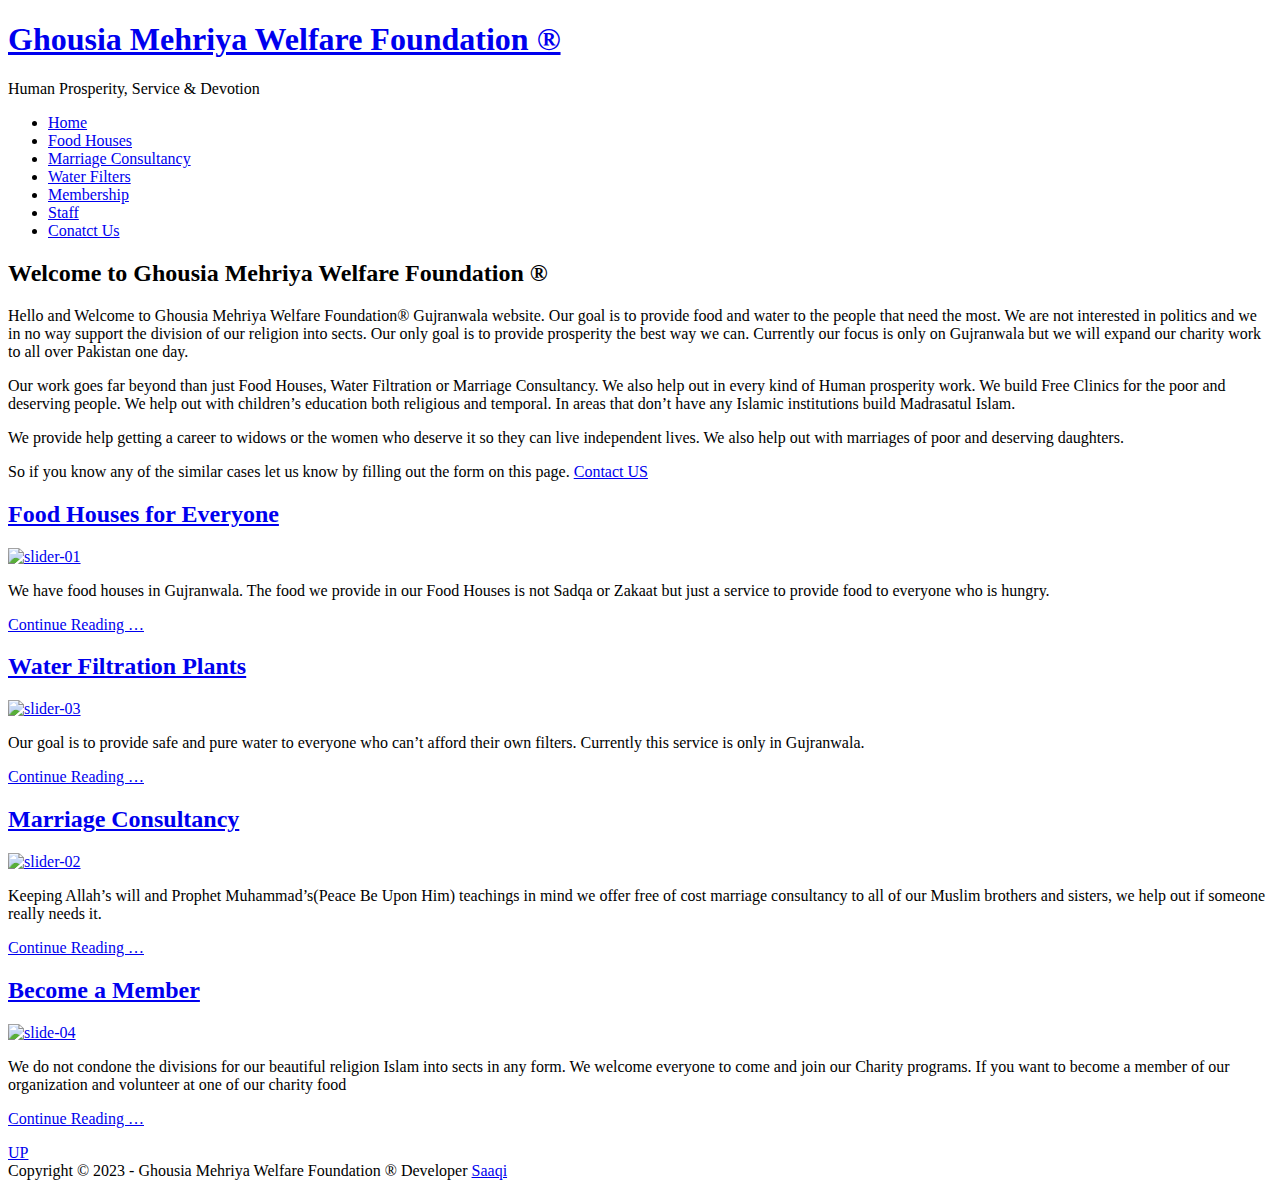
==== index.html @ f38aa640 "Initial Commit" ====
<!DOCTYPE html>
<html lang="en-US">

<head itemscope itemtype="https://schema.org/WebSite">
    <meta charset="UTF-8">
    <meta name="description" content="Human Prosperity, Service &amp; Devotion">
    <meta name="viewport" content="width=device-width, initial-scale=1">
    <title>Ghousia Mehriya Welfare Foundation ® – Human Prosperity, Service &amp; Devotion</title>
    <meta name="robots" content="max-image-preview:large">
    <link rel="canonical" href="./index.html">
    <link rel="stylesheet" href="./assets/themes/gm-wf/css/style.min.css" type="text/css" media="all">
    <link rel="stylesheet" href="./assets/themes/gm-wf/functions/fancybox/jquery.fancybox.min.css" type="text/css" media="all">
    <link rel="https://api.w.org/" href="./wp-json/index.html">
    <link rel="alternate" type="application/json" href="./wp-json/wp/v2/pages/100/index.html">
    <link rel="alternate" type="application/json+oembed" href="./wp-json/oembed/1.0/embed/index.html?url=https%3A%2F%2F%2F">
    <link rel="alternate" type="text/xml+oembed" href="./wp-json/oembed/1.0/embed/index.html?url=https%3A%2F%2F%2F#038;format=xml">
    <link rel="icon" href="./favicon.ico">
    <link rel="pingback" href="./xmlrpc.php">
    <meta itemprop="name" content="Ghousia Mehriya Welfare Foundation ®">
    <meta itemprop="url" content="./index.html">
</head>

<body class="home page-template-default page page-id-100 content-sidebar genesis-breadcrumbs-hidden genesis-footer-widgets-hidden" itemscope itemtype="https://schema.org/WebPage">
    <div class="site-container">
        <header class="site-header" itemscope itemtype="https://schema.org/WPHeader">
            <div class="wrap">
                <div class="title-area">
                    <h1 class="site-title" itemprop="headline"><a href="./index.html">Ghousia Mehriya Welfare Foundation ®</a></h1>
                    <p class="site-description" itemprop="description">Human Prosperity, Service &amp; Devotion</p>
                </div>
            </div>
        </header>
        <nav class="nav-primary" aria-label="Main" itemscope itemtype="https://schema.org/SiteNavigationElement">
            <div class="wrap">
                <ul id="menu-main-menu" class="menu genesis-nav-menu menu-primary">
                    <li id="menu-item-163" class="menu-item menu-item-type-post_type menu-item-object-page menu-item-home current-menu-item page_item page-item-100 current_page_item menu-item-163"><a title="Welcome to Ghousia Mehriya Welfare Foundation® website" href="./index.html" aria-current="page" itemprop="url"><span itemprop="name">Home</span></a></li>
                    <li id="menu-item-138" class="menu-item menu-item-type-post_type menu-item-object-page menu-item-138"><a title="Our Free Food Houses for Everyone" href="./our-free-food-houses-for-everyone/index.html" itemprop="url"><span itemprop="name">Food Houses</span></a></li>
                    <li id="menu-item-132" class="menu-item menu-item-type-post_type menu-item-object-page menu-item-132"><a title="FreeMarriage Consultancy Service" href="./meriage-consultancy/index.html" itemprop="url"><span itemprop="name">Marriage Consultancy</span></a></li>
                    <li id="menu-item-159" class="menu-item menu-item-type-post_type menu-item-object-page menu-item-159"><a title="Water Filtration Plants" href="./water-filtration-plants/index.html" itemprop="url"><span itemprop="name">Water Filters</span></a></li>
                    <li id="menu-item-135" class="menu-item menu-item-type-post_type menu-item-object-page menu-item-135"><a title="Become a Member of our Charity Foundation" href="./membership-page/index.html" itemprop="url"><span itemprop="name">Membership</span></a></li>
                    <li id="menu-item-133" class="menu-item menu-item-type-post_type menu-item-object-page menu-item-133"><a title="List of Our Staff Members!" href="./staff-members/index.html" itemprop="url"><span itemprop="name">Staff</span></a></li>
                    <li id="menu-item-134" class="menu-item menu-item-type-post_type menu-item-object-page menu-item-134"><a title="Send Us Your Questions and Suggestions" href="./contact-us/index.html" itemprop="url"><span itemprop="name">Conatct Us</span></a></li>
                </ul>
            </div>
        </nav>
        <div class="site-inner">
            <div class="wrap">
                <div class="content-sidebar-wrap">
                    <main class="content">
                        <article class="post-100 page type-page status-publish has-post-thumbnail entry" aria-label="Welcome to Ghousia Mehriya Welfare Foundation ®" itemscope itemtype="https://schema.org/CreativeWork">
                            <header class="entry-header">
                                <h2 class="entry-title" itemprop="headline">Welcome to Ghousia Mehriya Welfare Foundation ®</h2>
                            </header>
                            <div class="entry-content" itemprop="text">
                                <p>Hello and Welcome to Ghousia Mehriya Welfare Foundation® Gujranwala website. Our goal is to provide food and water to the people that need the most. We are not interested in politics and we in no way support the division of our religion into sects. Our only goal is to provide prosperity the best way we can. Currently our focus is only on Gujranwala but we will expand our charity work to all over Pakistan one day.</p>
                                <p>Our work goes far beyond than just Food Houses, Water Filtration or Marriage Consultancy. We also help out in every kind of Human prosperity work. We build Free Clinics for the poor and deserving people. We help out with children&#8217;s education both religious and temporal. In areas that don&#8217;t have any Islamic institutions build Madrasatul Islam.</p>
                                <p>We provide help getting a career to widows or the women who deserve it so they can live independent lives. We also help out with marriages of poor and deserving daughters.</p>
                                <p>So if you know any of the similar cases let us know by filling out the form on this page. <a href="./contact-us/index.html" title="Send Us Your Questions and Suggestions">Contact US</a></p>
                                <div class="seperator"></div>
                                <div class="one-half first small-exc">
                                    <h2><a href="./our-free-food-houses-for-everyone/index.html" title="Our Free Food Houses for Everyone">Food Houses for Everyone</a></h2>
                                    <p><a href="./our-free-food-houses-for-everyone/index.html"><img decoding="async" loading="lazy" src="./assets/uploads/2014/12/slider-01-300x93.jpg" alt="slider-01" width="300" height="93" class="aligncenter size-medium wp-image-233" srcset="./assets/uploads/2014/12/slider-01-300x93.jpg 300w, ./assets/uploads/2014/12/slider-01.jpg 960w" sizes="(max-width: 300px) 100vw, 300px"></a></p>
                                    <p>We have food houses in Gujranwala. The food we provide in our Food Houses is not Sadqa or Zakaat but just a service to provide food to everyone who is hungry.</p>
                                    <div class="readmore"><a class="more-link button" href="./our-free-food-houses-for-everyone/index.html" title="Our Free Food Houses for Everyone">Continue Reading &#8230;</a></div>
                                </div>
                                <div class="one-half second small-exc">
                                    <h2><a href="./water-filtration-plants/index.html" title="Water Filtration Plants">Water Filtration Plants</a></h2>
                                    <p><a href="./water-filtration-plants/index.html"><img decoding="async" loading="lazy" src="./assets/uploads/2014/12/slider-03-300x93.jpg" alt="slider-03" width="300" height="93" class="aligncenter size-medium wp-image-234" srcset="./assets/uploads/2014/12/slider-03-300x93.jpg 300w, ./assets/uploads/2014/12/slider-03.jpg 960w" sizes="(max-width: 300px) 100vw, 300px"></a></p>
                                    <p>Our goal is to provide safe and pure water to everyone who can’t afford their own filters. Currently this service is only in Gujranwala.</p>
                                    <div class="readmore"><a class="more-link button" href="./water-filtration-plants/index.html" title="Water Filtration Plants">Continue Reading &#8230;</a></div>
                                </div>
                                <div class="one-half first small-exc">
                                    <h2><a style="padding-top: 20px;" href="./meriage-consultancy/index.html" title="Free Marriage Consultancy Service">Marriage Consultancy</a></h2>
                                    <p><a href="./meriage-consultancy/index.html"><img decoding="async" loading="lazy" src="./assets/uploads/2014/10/slider-02-300x93.jpg" alt="slider-02" width="300" height="93" class="aligncenter size-medium wp-image-235" srcset="./assets/uploads/2014/10/slider-02-300x93.jpg 300w, ./assets/uploads/2014/10/slider-02.jpg 960w" sizes="(max-width: 300px) 100vw, 300px"></a></p>
                                    <p>Keeping Allah’s will and Prophet Muhammad’s(Peace Be Upon Him) teachings in mind we offer free of cost marriage consultancy to all of our Muslim brothers and sisters, we help out if someone really needs it.</p>
                                    <div class="readmore"><a class="more-link button" href="./meriage-consultancy/index.html" title="Free Marriage Consultancy Service">Continue Reading &#8230;</a></div>
                                </div>
                                <div class="one-half second small-exc">
                                    <h2><a href="./membership-page/index.html" title="Become a Member of our Charity Foundation">Become a Member</a></h2>
                                    <p><a href="./membership-page/index.html"><img decoding="async" loading="lazy" src="./assets/uploads/2014/12/slide-04-300x93.jpg" alt="slide-04" width="300" height="93" class="aligncenter size-medium wp-image-247" srcset="./assets/uploads/2014/12/slide-04-300x93.jpg 300w, ./assets/uploads/2014/12/slide-04.jpg 960w" sizes="(max-width: 300px) 100vw, 300px"></a></p>
                                    <p>We do not condone the divisions for our beautiful religion Islam into sects in any form. We welcome everyone to come and join our Charity programs. If you want to become a member of our organization and volunteer at one of our charity food</p>
                                    <div class="readmore"><a class="more-link button" href="./membership-page/index.html" title="Become a Member of our Charity Foundation">Continue Reading &#8230;</a></div>
                                </div>
                            </div>
                        </article>
                    </main>
                </div>
            </div>
        </div>
        <footer class="site-footer" itemscope itemtype="https://schema.org/WPFooter">
            <div class="wrap">
                <p></p>
                <div class="go-top"><a class="top" href="#">UP</a></div>
                <div class="creds">
                    <span class="copyright">Copyright &#x000A9;&nbsp;2023 - Ghousia Mehriya Welfare Foundation ®</span><span class="powered"> Developer <a href="http://repair-mobiles.com/" target="_blank">Saaqi</a></span>
                </div>
            </div>
        </footer>
    </div>
    <script src="./assets/jquery.min.js"></script>
    <script src="./assets/themes/gm-wf/functions/fancybox/jquery.fancybox.min.js"></script>
    <script src="./assets/themes/gm-wf/js/interact.min.js"></script>
</body>

</html>
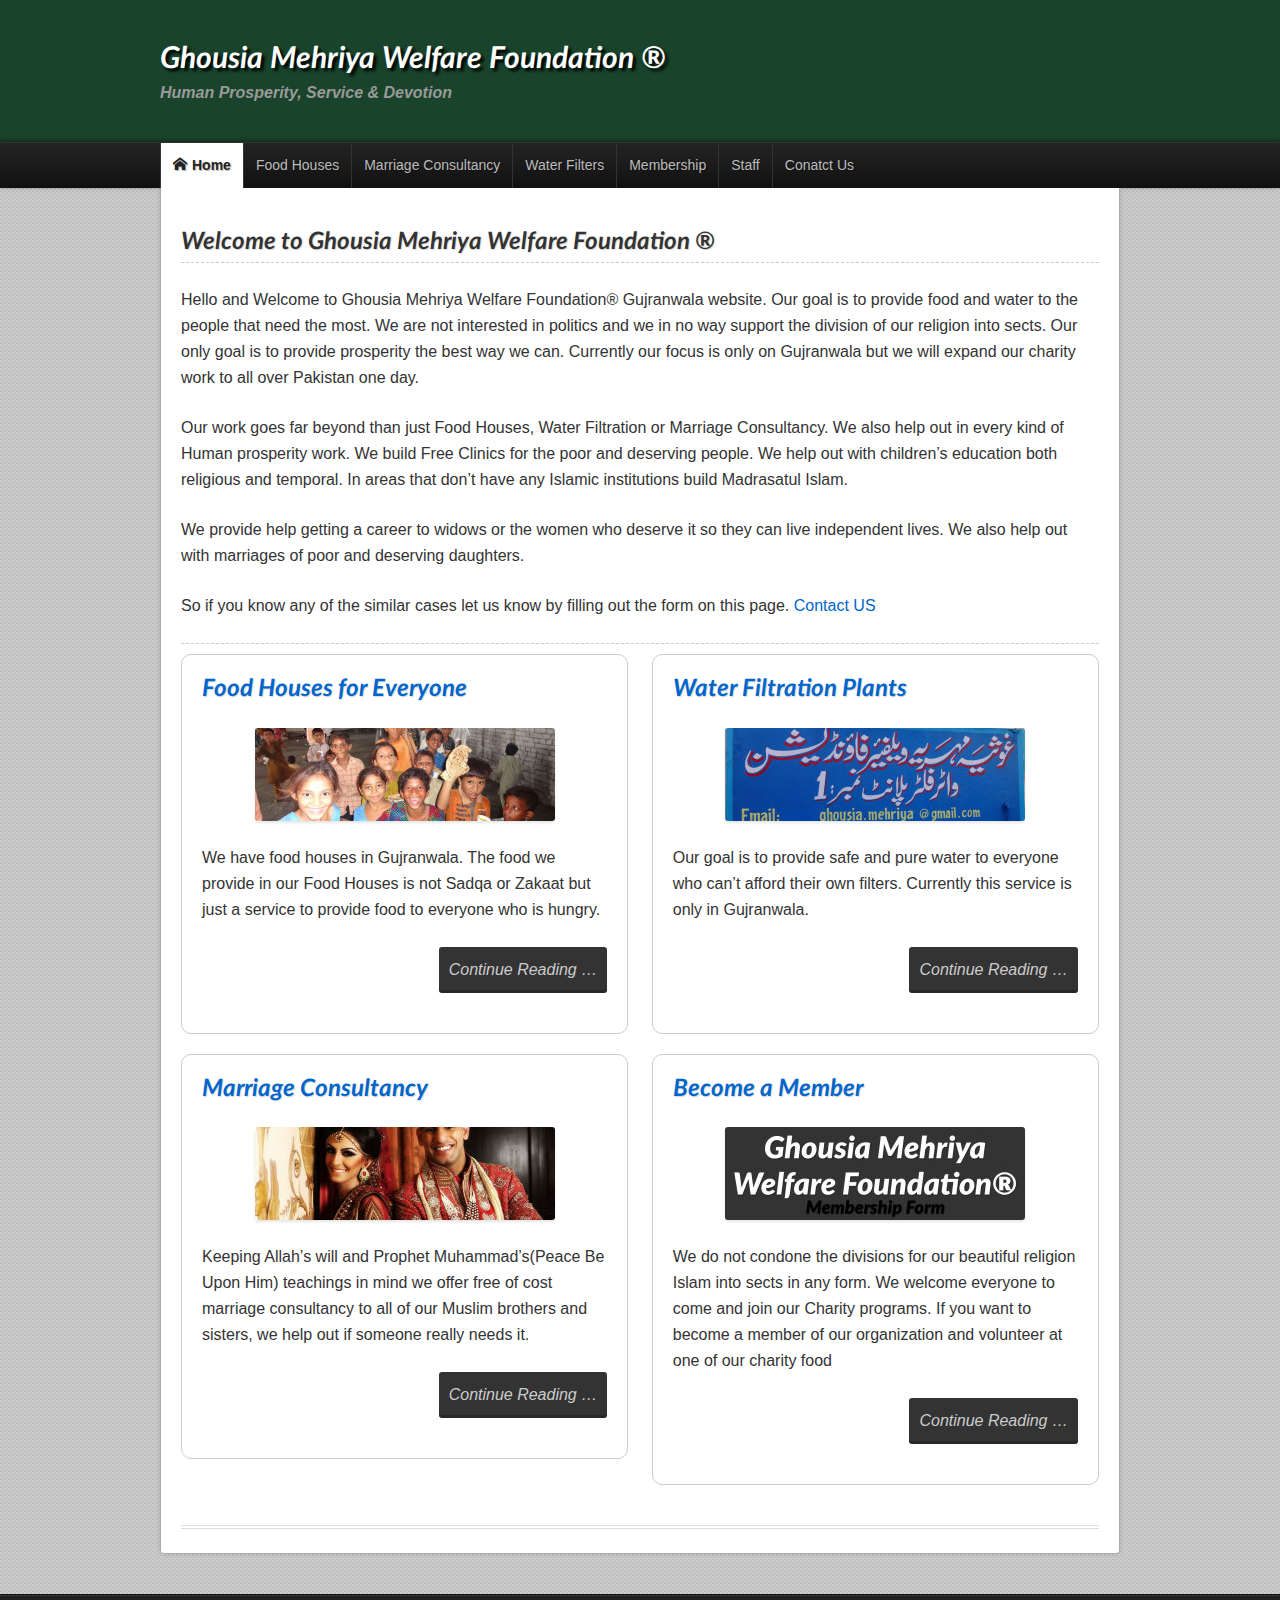
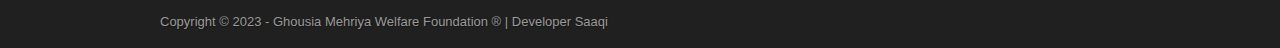
==== commit f0732f2d: "remove unnecessary code" ====
--- a/index.html
+++ b/index.html
@@ -10,12 +10,7 @@
     <link rel="canonical" href="./index.html">
     <link rel="stylesheet" href="./assets/themes/gm-wf/css/style.min.css" type="text/css" media="all">
     <link rel="stylesheet" href="./assets/themes/gm-wf/functions/fancybox/jquery.fancybox.min.css" type="text/css" media="all">
-    <link rel="https://api.w.org/" href="./wp-json/index.html">
-    <link rel="alternate" type="application/json" href="./wp-json/wp/v2/pages/100/index.html">
-    <link rel="alternate" type="application/json+oembed" href="./wp-json/oembed/1.0/embed/index.html?url=https%3A%2F%2F%2F">
-    <link rel="alternate" type="text/xml+oembed" href="./wp-json/oembed/1.0/embed/index.html?url=https%3A%2F%2F%2F#038;format=xml">
     <link rel="icon" href="./favicon.ico">
-    <link rel="pingback" href="./xmlrpc.php">
     <meta itemprop="name" content="Ghousia Mehriya Welfare Foundation ®">
     <meta itemprop="url" content="./index.html">
 </head>
--- a/assets/themes/gm-wf/css/style.min.css
+++ b/assets/themes/gm-wf/css/style.min.css
@@ -0,0 +1 @@
+@font-face{font-family:LatoWeb;src:url("./fonts/LatoLatin-BoldItalic.eot");src:local("Lato Bold Italic"),local("Lato-BoldItalic"),url("./fonts/LatoLatin-BoldItalic.eot#iefix") format("embedded-opentype"),url("./fonts/LatoLatin-BoldItalic.woff2") format("woff2"),url("./fonts/LatoLatin-BoldItalic.woff") format("woff"),url("./fonts/LatoLatin-BoldItalic.ttf") format("truetype");font-style:italic;font-weight:700;text-rendering:optimizeLegibility}@font-face{font-family:saaqi-icons;src:url("./fonts/saaqi-icons.eot");src:url("./fonts/saaqi-icons.eot#iefix") format("embedded-opentype"),url("./fonts/saaqi-icons.woff") format("woff"),url("./fonts/saaqi-icons.ttf") format("truetype"),url("./fonts/saaqi-icons.svg#saaqi-icons") format("svg");font-style:normal;font-weight:400}html{font-family:sans-serif;-ms-text-size-adjust:100%;-webkit-text-size-adjust:100%}body{margin:0}article,figure,footer,header,main,menu,nav,section{display:block}progress{display:inline-block;vertical-align:baseline}[hidden],template{display:none}a{background-color:transparent}a:active,a:hover{outline:0}b,strong{font-weight:700}h1{font-size:2em;margin:.67em 0}img{border:0}svg:not(:root){overflow:hidden}figure{margin:1em 40px}code{font-family:monospace,monospace;font-size:1em}button,input,optgroup,select,textarea{color:inherit;font:inherit;margin:0}button{overflow:visible}button,select{text-transform:none}button,html input[type=button],input[type=reset],input[type=submit]{-webkit-appearance:button;cursor:pointer}button[disabled],html input[disabled]{cursor:default}button::-moz-focus-inner,input::-moz-focus-inner{border:0;padding:0}input{line-height:normal}input[type=checkbox],input[type=radio]{box-sizing:border-box;padding:0}input[type=number]::-webkit-inner-spin-button,input[type=number]::-webkit-outer-spin-button{height:auto}input[type=search]{-webkit-appearance:textfield;box-sizing:content-box}input[type=search]::-webkit-search-cancel-button,input[type=search]::-webkit-search-decoration{-webkit-appearance:none}fieldset{border:1px solid silver;margin:0 2px;padding:.35em .625em .75em}legend{border:0;padding:0}textarea{overflow:auto}optgroup{font-weight:700}table{border-collapse:collapse;border-spacing:0}td,th{padding:0}html,input[type=search]{-webkit-box-sizing:border-box;-moz-box-sizing:border-box;box-sizing:border-box}*,:after,:before{-webkit-box-sizing:inherit;-moz-box-sizing:inherit;box-sizing:inherit}.author-box:before,.entry-content:before,.entry:before,.nav-primary:before,.site-container:before,.site-footer:before,.site-header:before,.site-inner:before,.wrap:before{content:" ";display:table}.author-box:after,.entry-content:after,.entry:after,.nav-primary:after,.site-container:after,.site-footer:after,.site-header:after,.site-inner:after,.wrap:after{clear:both;content:" ";display:table}html{font-size:62.5%}body>div{font-size:1.6rem}body{background-color:#bbb;background-image:url("./img/body.png");background-image:url("[data-uri]");color:#333;font-family:"Segoe UI","Helvetica Neue",sans-serif;font-size:16px;font-size:1.6rem;font-weight:400;line-height:1.625;margin:0}.button,.gallery img,a,button,input:focus,input[type=button],input[type=reset],input[type=submit],textarea:focus{-webkit-transition:all .1s ease-in-out;-moz-transition:all .1s ease-in-out;-ms-transition:all .1s ease-in-out;-o-transition:all .1s ease-in-out;transition:all .1s ease-in-out}a{color:#06c;text-decoration:none}a:hover{border-bottom:1px dotted #ddd;color:#4d90fe}a:active{color:#333}a img{margin-bottom:-4px}p{margin:0 0 24px;padding:0}ul{margin:0;padding:0}li{list-style-type:none}b,strong{font-weight:700}i{font-style:italic}h1,h2,h3,h4,h6{color:#333;font-family:LatoWeb,"Segoe UI",Sans-serif;font-style:italic;font-weight:700;line-height:1.2;margin:0 0 24px;text-shadow:1px 1px 1px rgba(127,127,127,.3)}h1{font-size:26px;font-size:2.6rem}h2{font-size:24px;font-size:2.4rem}h3{font-size:22px;font-size:2.2rem}h4{font-size:20px;font-size:2rem}h6{font-size:16px;font-size:1.6rem}embed,iframe,img,object{max-width:100%}img{height:auto}.gallery img{width:auto}.seperator{border-top:1px dashed #ccc;margin-top:10px;padding-top:10px}.gallery{overflow:hidden}.gallery-item{float:left;margin:0 0 24px;text-align:center}.gallery-columns-3 .gallery-item{width:33%}.gallery img{border:1px solid #ddd;height:auto;padding:4px}.gallery img:focus,.gallery img:hover{border:1px solid #999}input,select,textarea{background-color:#fff;border:1px solid #ddd;-webkit-box-shadow:1px 1px 3px #eee inset;box-shadow:1px 1px 3px #eee inset;color:#999;font-weight:300;padding:10px;width:100%}area:focus,input:focus,textarea:focus{border:1px solid #6cf;-webkit-box-shadow:0 0 5px #6cf;box-shadow:0 0 5px #6cf;color:#333;outline:0}input[type=checkbox],input[type=image],input[type=radio]{width:auto}.placeholder{color:#999;font-weight:300;opacity:1}.button,.fixed .top,button,input[type=button],input[type=reset],input[type=submit]{background-color:#333;border:0;-webkit-box-shadow:0 -3px 0 rgba(0,0,0,.2) inset;box-shadow:0 -3px 0 rgba(0,0,0,.2) inset;color:#ccc;cursor:pointer;padding:16px 24px;text-transform:uppercase;width:auto}.button:focus,.button:hover,button:focus,button:hover,input:focus[type=button],input:focus[type=reset],input:focus[type=submit],input:hover[type=button],input:hover[type=reset],input:hover[type=submit]{background-color:#4d9fff;color:#fff}.entry-content .button:focus,.entry-content .button:hover{border:0;color:#fff}.button{display:inline-block}table{border-collapse:collapse;border-spacing:0;line-height:2;margin:0 0 28px;width:100%}tbody{border-bottom:1px solid #ddd}td,th{text-align:left}td{border-top:1px solid #ddd;padding:6px 0}th{font-weight:400}.genesis-nav-menu .search input[type=submit]:focus{clip:auto!important;height:auto;width:auto;display:block;font-size:1em;font-weight:700;padding:15px 23px 14px;color:#333;background:#fff;z-index:100000;text-decoration:none;box-shadow:0 0 2px 2px rgba(0,0,0,.6)}.more-link{position:relative}.site-inner,.wrap{margin:0 auto;max-width:960px}.site-inner{background:#fff;-webkit-border-radius:0 0 4px 4px;border-radius:0 0 4px 4px;-webkit-box-shadow:0 0 4px rgba(0,0,0,.15);box-shadow:0 0 4px rgba(0,0,0,.15);clear:both;margin-bottom:40px}.site-inner .wrap{background:#fff;border:1px solid #aaa;-webkit-border-radius:0 0 4px 4px;border-radius:0 0 4px 4px;border-top:0;padding:40px 20px 0}.content{float:right;width:100%}.content-sidebar .content{float:left}.one-half{float:left;margin-left:2.564102564102564%}.one-half{width:48.717948717948715%}.first{clear:both;margin-left:0}.avatar{float:left}.author-box .avatar{margin-right:16px}.author-box{background-color:#fff;font-size:16px;font-size:1.6rem;margin-bottom:40px;padding:40px}.author-box{background:#f9f9f9;border:1px solid #e5e5e5;margin:0 0 24px;padding:20px}.author-box-title{font-size:20px;font-size:2rem;margin:0 0 4px}.author-box-position{margin:0 0 4px}.author-box p,.entry-content .author-box p{margin:0}.author-box p:last-child{margin-bottom:0}.genesis-nav-menu .search input[type=submit]{border:0;clip:rect(0,0,0,0);height:1px;margin:-1px;padding:0;position:absolute;width:1px}.entry-title a{border:0;color:#333}.entry-title a:focus,.entry-title a:hover{color:#06c}.page .entry-title{border-bottom:1px dashed #ccc;padding-bottom:5px}a.aligncenter img{display:block;margin:0 auto}.aligncenter{display:block;float:none;margin:0 auto 24px}.widget{word-wrap:break-word}.widget li{list-style:none}.widget li li{border:0;margin:0 0 0 30px;padding:0}.fancybox-container{z-index:100050!important}.fancybox-caption{border:0!important}#colorbox{z-index:100050!important}#colorbox{font-size:13px;font-size:1.3rem;line-height:1.3}#colorbox button{-webkit-box-shadow:none;box-shadow:none}.site-header{background-color:#202020;background-image:url("./img/dots.png");background-image:url("[data-uri]")}.site-header .wrap{padding:25px 0}.title-area{font-style:italic;float:left;font-weight:700;padding:16px 0;text-align:left;width:70%}.site-title{font-size:30px;font-size:3rem;line-height:1.2;margin-bottom:8px;text-shadow:3px 3px 3px #000}.site-title a:focus,.site-title a:hover{border:0;color:#ccc}.site-title a,.site-title a:active{color:#fff}.site-description{color:#999;font-size:16px;font-size:1.6rem;line-height:1;margin:0}.genesis-nav-menu{clear:both;color:#bbb;font-family:"Lucida Sans Unicode","Lucida Grande",Geneva,Verdana,sans-serif;font-size:0;line-height:1.5;width:100%}.genesis-nav-menu .menu-item{display:inline-block;font-size:14px;font-size:1.4rem;text-align:left}.genesis-nav-menu a{border:0;border-left:1px solid #333;color:#bbb;display:block;padding:12px;text-shadow:1px 1px 1px rgba(0,0,0,.3);text-decoration:none}.genesis-nav-menu .menu-item-home>a:before{content:"\2302  "}.genesis-nav-menu .current-menu-item>a,.genesis-nav-menu .sub-menu .current-menu-item>a:focus,.genesis-nav-menu .sub-menu .current-menu-item>a:hover,.genesis-nav-menu a:focus,.genesis-nav-menu a:hover{background:#fff;color:#222}.genesis-nav-menu a:active{background:#222;color:#fff}.genesis-nav-menu .current-menu-item>a{font-weight:700}.genesis-nav-menu .sub-menu{left:-9999px;opacity:0;position:absolute;-webkit-transition:opacity .4s ease-in-out;-moz-transition:opacity .4s ease-in-out;-ms-transition:opacity .4s ease-in-out;-o-transition:opacity .4s ease-in-out;transition:opacity .4s ease-in-out;width:200px;z-index:99}.genesis-nav-menu .sub-menu a{background:#fff;border:1px solid #ccc;border-top:0;color:#222;padding:12px;position:relative;width:180px;word-wrap:break-word}.genesis-nav-menu .sub-menu a:hover{color:#000}.genesis-nav-menu .sub-menu .sub-menu{margin:-46px 0 0 179px}.genesis-nav-menu .menu-item:hover{position:static}.genesis-nav-menu .menu-item:hover>.sub-menu{left:auto;opacity:1}.genesis-nav-menu>.first>a{padding-left:0}.genesis-nav-menu>.last>a{padding-right:0}.genesis-nav-menu>.right{float:right;list-style:none;padding:12px 0}.genesis-nav-menu>.right>a{border-left:0;display:inline;font-size:14px;font-size:1.4rem;padding:0}.genesis-nav-menu>.right>a:active,.genesis-nav-menu>.right>a:hover{background:0 0;color:#fff}.genesis-nav-menu>.search{font-family:Arial,Helvetica,sans-serif;font-size:14px;font-size:1.4rem;padding:4px 0 0}.genesis-nav-menu>.search input{padding:9px}.menu .menu-item:focus{position:static}.menu .menu-item>a:focus+ul.sub-menu{left:auto;opacity:1}.site-header .sub-menu{border-top:1px solid #eee}.site-header .sub-menu .sub-menu{margin-top:-56px}.site-header .genesis-nav-menu li li{margin-left:0}.nav-primary{background-color:#242424;background-image:-moz-linear-gradient(top,#242424 0,#111 100%);background-image:-webkit-gradient(linear,left top,left bottom,color-stop(0,#242424),color-stop(100%,#111));background-image:-webkit-linear-gradient(top,#242424 0,#111 100%);background-image:-o-linear-gradient(top,#242424 0,#111 100%);background-image:-ms-linear-gradient(top,#242424 0,#111 100%);background-image:linear-gradient(to bottom,#242424 0,#111 100%);border-top:1px solid #333;-webkit-box-shadow:0 -1px 4px rgba(0,0,0,.5);box-shadow:0 -1px 4px rgba(0,0,0,.5)}@media only screen and (min-width:768px){.js.fixed{-webkit-box-shadow:0 1px 4px rgba(0,0,0,.5);box-shadow:0 1px 4px rgba(0,0,0,.5);left:0;position:fixed;width:100%;top:0;z-index:99999}.js.fixed .genesis-nav-menu .current-menu-item>a,.js.fixed .genesis-nav-menu .sub-menu .current-menu-item>a:hover,.js.fixed .genesis-nav-menu a:hover{background:#333;color:#fff;-webkit-box-shadow:inset 0 3px 9px #1f1f1f;box-shadow:inset 0 3px 9px #1f1f1f}.js.fixed .genesis-nav-menu .sub-menu .current-menu-item>a:hover,.js.fixed .genesis-nav-menu .sub-menu a{background:#fff;-webkit-box-shadow:none;box-shadow:none;color:#333}}.entry{background:#fff;border-bottom:4px double #ddd;margin:0 0 24px;padding:0 0 20px}.content .entry{background-color:#fff}.entry-content ul{margin:0 0 24px 20px}.entry-content ul>li{list-style-type:disc}.entry-content ul ul{margin-bottom:0}.readmore{text-align:right;margin:0 0 20px}.readmore .button{text-transform:none;font-style:italic;padding:10px}.readmore .button:active{-webkit-box-shadow:none;box-shadow:none;position:relative;top:1px}.site-footer{background:#202020;border-top:1px solid #101010;-webkit-box-shadow:inset 0 1px 0 rgba(255,255,255,.1);box-shadow:inset 0 1px 0 rgba(255,255,255,.1);color:#999;font-size:13px;font-size:1.3rem;line-height:1;text-align:center;text-shadow:1px 1px 1px rgba(0,0,0,.3)}.site-footer .wrap{padding:20px 0}.site-footer a{color:#999}.site-footer a:hover{border-color:#999;color:#fff}.site-footer p{margin-bottom:0}.creds{float:left}.powered:before{content:" |"}a.top{float:right;font-weight:700}.top:before{content:"\2191  "}.fixed .top{bottom:10px;opacity:.6;padding:10px;position:fixed;right:10px}.fixed .top:hover{opacity:1}.fixed .top:active{bottom:9px;-webkit-box-shadow:none;box-shadow:none}.author-box,.entry-content img{-webkit-box-shadow:0 2px 3px rgba(0,0,0,.1);box-shadow:0 2px 3px rgba(0,0,0,.1)}.author-box,.avatar,.button,.entry-content img,.fixed .top,.more-link,area,input,select,textarea{-webkit-border-radius:3px;border-radius:3px}@media only screen and (max-width:980px){.content,.content-sidebar .content{float:none;margin:0 auto}.content,.content-sidebar .content,.site-inner,.title-area,.wrap{width:100%}.genesis-nav-menu li.right{display:none}.site-inner,.site-inner .wrap{-webkit-border-radius:0;border-radius:0}.site-inner .wrap{padding-left:5%;padding-right:5%}.site-header .wrap{padding:20px}.genesis-nav-menu li,.site-header ul.genesis-nav-menu{float:none}.genesis-nav-menu,.title-area{text-align:center}.site-footer .wrap{padding:20px}}@media only screen and (max-width:767px){.one-half{margin:0;width:100%}.readmore{text-align:center}.creds,.top,a.top{float:none}.copyright,.powered{border-top:1px dotted #444;display:block;margin-top:10px;padding-top:10px}.powered:before{content:""}}@media only screen and (max-width:480px){.site-container{min-width:320px}}@media only screen and (max-width:320px){.site-inner .wrap{padding-left:10px;padding-right:10px}}.js nav{clear:both}.js .menu-toggle,.js .sub-menu-toggle{display:none;visibility:hidden}@media only screen and (min-width:768px){.js nav{background-color:#222;display:block!important}}@media only screen and (max-width:767px){.js nav{display:none;position:relative}.js .genesis-nav-menu a{background:#222;color:#bbb;border-bottom:1px solid #101010;-webkit-box-shadow:inset 0 1px 0 rgba(255,255,255,.1);box-shadow:inset 0 1px 0 rgba(255,255,255,.1)}.js .menu-toggle .menu-button{float:left}.js .menu-toggle .menu-icon{border-left:2px solid #bbb;padding-left:10px;float:right}.js .menu-toggle .menu-icon:before{content:"\2261"}.js .menu-toggle.activated .menu-icon{border-left-color:#fff}.js .menu-toggle,.js .sub-menu-toggle{display:block;font-size:18px;font-size:1.8rem;font-weight:700;margin:0 auto;overflow:hidden;padding:10px 20px;text-align:right;text-shadow:2px 2px 2px #000;visibility:visible}.js .nav-primary{border-top:1px solid #101010;-webkit-box-shadow:0 1px 4px rgba(0,0,0,.5);box-shadow:0 1px 4px rgba(0,0,0,.5)}.js button.menu-toggle,.js button.sub-menu-toggle{background:0 0;color:#bbb;outline:0}.js button.menu-toggle{background-color:#242424;background-image:-moz-linear-gradient(top,#242424 0,#111 100%);background-image:-webkit-gradient(linear,left top,left bottom,color-stop(0,#242424),color-stop(100%,#111));background-image:-webkit-linear-gradient(top,#242424 0,#111 100%);background-image:-o-linear-gradient(top,#242424 0,#111 100%);background-image:-ms-linear-gradient(top,#242424 0,#111 100%);background-image:linear-gradient(to bottom,#242424 0,#111 100%);border-top:1px solid #333;-webkit-box-shadow:0 -1px 4px rgba(0,0,0,.5),0 1px 4px rgba(0,0,0,.5);box-shadow:0 -1px 4px rgba(0,0,0,.5),0 1px 4px rgba(0,0,0,.5);font-family:LatoWeb,"Segoe UI",Sans-serif;font-style:italic;width:100%;position:relative}.js button.menu-toggle.activated{background-color:#222;background-image:-moz-linear-gradient(top,#222 0,#333 100%);background-image:-webkit-gradient(linear,left top,left bottom,color-stop(0,#222),color-stop(100%,#333));background-image:-webkit-linear-gradient(top,#222 0,#333 100%);background-image:-o-linear-gradient(top,#222 0,#333 100%);background-image:-ms-linear-gradient(top,#222 0,#333 100%);background-image:linear-gradient(to bottom,#222 0,#333 100%);-webkit-box-shadow:inset 0 3px 9px #1f1f1f;box-shadow:inset 0 3px 9px #1f1f1f}.js .sub-menu-toggle{-webkit-box-shadow:none;box-shadow:none;position:absolute;right:0;top:0}.js .genesis-nav-menu .menu-item{display:block;position:relative;text-align:left}.js .genesis-nav-menu .menu-item:hover{position:relative}.js .genesis-nav-menu .sub-menu{clear:both;display:none;opacity:1;position:static;width:100%}.js .genesis-nav-menu .sub-menu .sub-menu{margin:0}.js .genesis-nav-menu .current-menu-item>a,.js .genesis-nav-menu .sub-menu .current-menu-item>a:hover,.js .genesis-nav-menu a:hover{background-color:#2a2a2a;color:#fff;-webkit-box-shadow:inset 0 3px 9px #222;box-shadow:inset 0 3px 9px #222}.js .genesis-nav-menu a:hover{-webkit-box-shadow:inset 0 3px 9px #1d1d1d;box-shadow:inset 0 3px 9px #1d1d1d}.js .genesis-nav-menu a:hover:active{background:#eee;color:#444;text-shadow:1px 1px 1px rgba(0,0,0,.5)}.js .genesis-nav-menu .sub-menu a{border-left:0;border-right:0;position:relative;width:auto}.js .menu-toggle.activated,.js .sub-menu-toggle.activated{color:#fff}.js .sub-menu-toggle:before{content:"+";vertical-align:middle}.js .sub-menu-toggle.activated:before{content:"-";vertical-align:middle}.js .genesis-nav-menu .sub-menu a:before{content:"\2191  - "}.js .genesis-nav-menu .sub-menu .sub-menu a:before{content:"\2191  -- "}.js .genesis-nav-menu .sub-menu .sub-menu .sub-menu a:before{content:"\2191  -- "}}@media print{*,:after,:before{background:0 0!important;-webkit-box-shadow:none!important;box-shadow:none!important;color:#000!important;text-shadow:none!important}a,a:visited{text-decoration:underline}a[href]:after{content:" ("attr(href) ")"}.site-title>a:after{content:""}thead{display:table-header-group}img,tr{page-break-inside:avoid}img{max-width:100%!important}@page{margin:2cm .5cm}h2,h3,p{orphans:3;widows:3}.content,.content-sidebar{width:100%}.fixed .top,.nav-primary,button,input,select,textarea{display:none!important}.title-area{text-align:center;width:100%}.site-title>a{margin:0;text-decoration:none;text-indent:0}.site-inner{padding-top:0;position:relative;top:-100px}.site-inner .wrap{border:0}.author-box{margin-bottom:0}h1,h2,h3,h4,h6{orphans:3;page-break-after:avoid;page-break-inside:avoid;widows:3}img{page-break-after:avoid;page-break-inside:avoid}table{page-break-inside:avoid}ul{page-break-before:avoid}}.genesis-nav-menu .menu-item-home>a:before,.js .genesis-nav-menu .sub-menu .sub-menu .sub-menu a:before,.js .genesis-nav-menu .sub-menu .sub-menu a:before,.js .genesis-nav-menu .sub-menu a:before,.js .menu-toggle .menu-icon:before,.js .sub-menu-toggle.activated:before,.js .sub-menu-toggle:before,.top:before{font-family:saaqi-icons;font-style:normal;font-weight:400;font-variant:normal;line-height:1;speak:none;text-transform:none;-webkit-font-smoothing:antialiased;-moz-osx-font-smoothing:grayscale}.genesis-nav-menu .menu-item-home>a:before{content:"\e600  "}.top:before{content:"\e60b  "}@media only screen and (max-width:767px){.js .menu-toggle .menu-icon:before{content:"\e607"}.js .sub-menu-toggle:before{content:"\e609"}.js .sub-menu-toggle.activated:before{content:"\e608"}.js .genesis-nav-menu .sub-menu a:before{content:"\e60b  "}.js .genesis-nav-menu .sub-menu .sub-menu a:before{content:"\2014  \e60b  "}.js .genesis-nav-menu .sub-menu .sub-menu .sub-menu a:before{content:"\2014\2014  \e60b  "}}.site-header{background:#19432b}.small-exc{padding:20px;margin-bottom:20px;border:1px solid #ccc;border-radius:10px}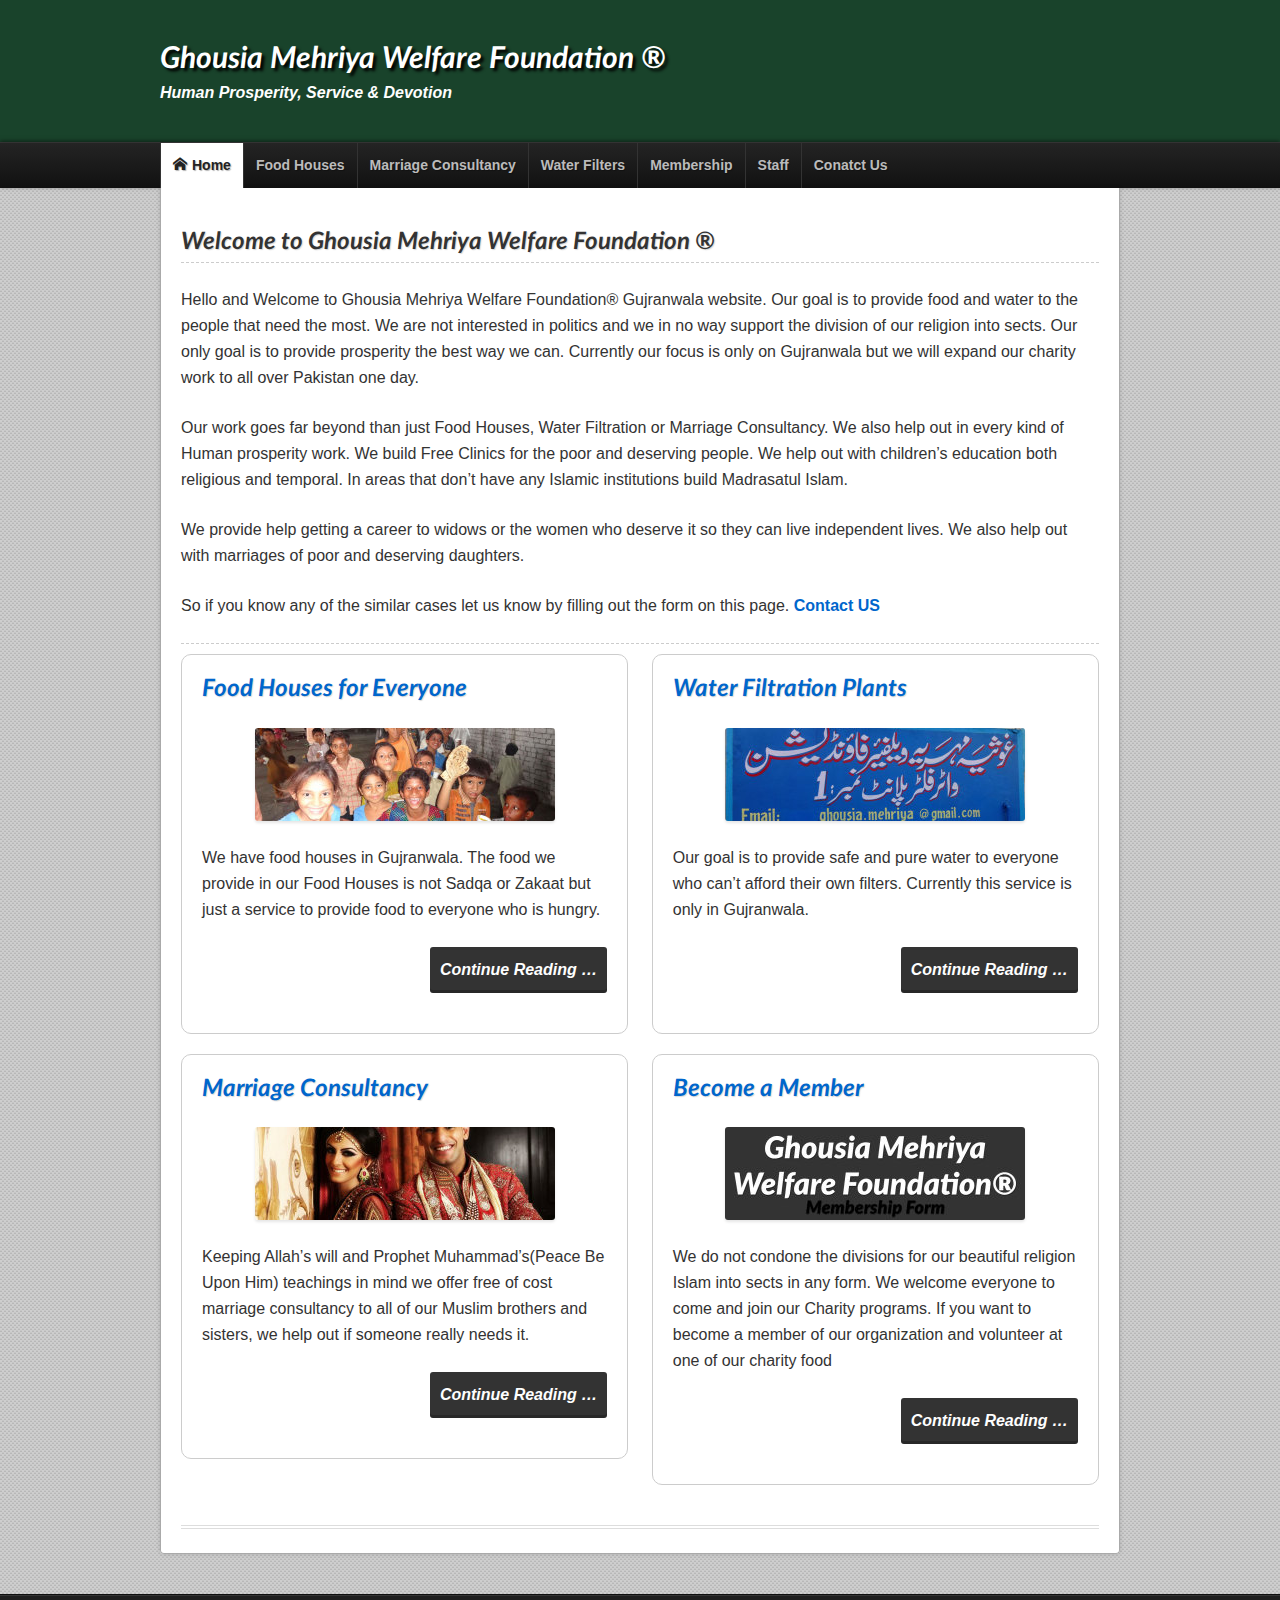
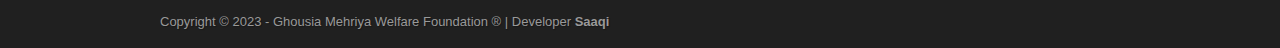
==== commit 87283ebb: "some fixes" ====
--- a/index.html
+++ b/index.html
@@ -3,16 +3,15 @@
 
 <head itemscope itemtype="https://schema.org/WebSite">
     <meta charset="UTF-8">
-    <meta name="description" content="Human Prosperity, Service &amp; Devotion">
     <meta name="viewport" content="width=device-width, initial-scale=1">
     <title>Ghousia Mehriya Welfare Foundation ® – Human Prosperity, Service &amp; Devotion</title>
+    <meta name="description" content="Human Prosperity, Service &amp; Devotion">
     <meta name="robots" content="max-image-preview:large">
-    <link rel="canonical" href="./index.html">
+    <link rel="canonical" href="https://gm-wf.org/">
     <link rel="stylesheet" href="./assets/themes/gm-wf/css/style.min.css" type="text/css" media="all">
     <link rel="stylesheet" href="./assets/themes/gm-wf/functions/fancybox/jquery.fancybox.min.css" type="text/css" media="all">
     <link rel="icon" href="./favicon.ico">
     <meta itemprop="name" content="Ghousia Mehriya Welfare Foundation ®">
-    <meta itemprop="url" content="./index.html">
 </head>
 
 <body class="home page-template-default page page-id-100 content-sidebar genesis-breadcrumbs-hidden genesis-footer-widgets-hidden" itemscope itemtype="https://schema.org/WebPage">
@@ -54,25 +53,25 @@
                                 <div class="seperator"></div>
                                 <div class="one-half first small-exc">
                                     <h2><a href="./our-free-food-houses-for-everyone/index.html" title="Our Free Food Houses for Everyone">Food Houses for Everyone</a></h2>
-                                    <p><a href="./our-free-food-houses-for-everyone/index.html"><img decoding="async" loading="lazy" src="./assets/uploads/2014/12/slider-01-300x93.jpg" alt="slider-01" width="300" height="93" class="aligncenter size-medium wp-image-233" srcset="./assets/uploads/2014/12/slider-01-300x93.jpg 300w, ./assets/uploads/2014/12/slider-01.jpg 960w" sizes="(max-width: 300px) 100vw, 300px"></a></p>
+                                    <p><a href="./our-free-food-houses-for-everyone/index.html"><img decoding="async" loading="lazy" src="./assets/uploads/2014/12/slider-01-300x93.jpg" alt="slider-01" width="300" height="93" class="aligncenter size-medium" srcset="./assets/uploads/2014/12/slider-01-300x93.jpg 300w, ./assets/uploads/2014/12/slider-01.jpg 960w" sizes="(max-width: 300px) 100vw, 300px"></a></p>
                                     <p>We have food houses in Gujranwala. The food we provide in our Food Houses is not Sadqa or Zakaat but just a service to provide food to everyone who is hungry.</p>
                                     <div class="readmore"><a class="more-link button" href="./our-free-food-houses-for-everyone/index.html" title="Our Free Food Houses for Everyone">Continue Reading &#8230;</a></div>
                                 </div>
                                 <div class="one-half second small-exc">
                                     <h2><a href="./water-filtration-plants/index.html" title="Water Filtration Plants">Water Filtration Plants</a></h2>
-                                    <p><a href="./water-filtration-plants/index.html"><img decoding="async" loading="lazy" src="./assets/uploads/2014/12/slider-03-300x93.jpg" alt="slider-03" width="300" height="93" class="aligncenter size-medium wp-image-234" srcset="./assets/uploads/2014/12/slider-03-300x93.jpg 300w, ./assets/uploads/2014/12/slider-03.jpg 960w" sizes="(max-width: 300px) 100vw, 300px"></a></p>
+                                    <p><a href="./water-filtration-plants/index.html"><img decoding="async" loading="lazy" src="./assets/uploads/2014/12/slider-03-300x93.jpg" alt="slider-03" width="300" height="93" class="aligncenter size-medium" srcset="./assets/uploads/2014/12/slider-03-300x93.jpg 300w, ./assets/uploads/2014/12/slider-03.jpg 960w" sizes="(max-width: 300px) 100vw, 300px"></a></p>
                                     <p>Our goal is to provide safe and pure water to everyone who can’t afford their own filters. Currently this service is only in Gujranwala.</p>
                                     <div class="readmore"><a class="more-link button" href="./water-filtration-plants/index.html" title="Water Filtration Plants">Continue Reading &#8230;</a></div>
                                 </div>
                                 <div class="one-half first small-exc">
                                     <h2><a style="padding-top: 20px;" href="./meriage-consultancy/index.html" title="Free Marriage Consultancy Service">Marriage Consultancy</a></h2>
-                                    <p><a href="./meriage-consultancy/index.html"><img decoding="async" loading="lazy" src="./assets/uploads/2014/10/slider-02-300x93.jpg" alt="slider-02" width="300" height="93" class="aligncenter size-medium wp-image-235" srcset="./assets/uploads/2014/10/slider-02-300x93.jpg 300w, ./assets/uploads/2014/10/slider-02.jpg 960w" sizes="(max-width: 300px) 100vw, 300px"></a></p>
+                                    <p><a href="./meriage-consultancy/index.html"><img decoding="async" loading="lazy" src="./assets/uploads/2014/10/slider-02-300x93.jpg" alt="slider-02" width="300" height="93" class="aligncenter size-medium" srcset="./assets/uploads/2014/10/slider-02-300x93.jpg 300w, ./assets/uploads/2014/10/slider-02.jpg 960w" sizes="(max-width: 300px) 100vw, 300px"></a></p>
                                     <p>Keeping Allah’s will and Prophet Muhammad’s(Peace Be Upon Him) teachings in mind we offer free of cost marriage consultancy to all of our Muslim brothers and sisters, we help out if someone really needs it.</p>
                                     <div class="readmore"><a class="more-link button" href="./meriage-consultancy/index.html" title="Free Marriage Consultancy Service">Continue Reading &#8230;</a></div>
                                 </div>
                                 <div class="one-half second small-exc">
                                     <h2><a href="./membership-page/index.html" title="Become a Member of our Charity Foundation">Become a Member</a></h2>
-                                    <p><a href="./membership-page/index.html"><img decoding="async" loading="lazy" src="./assets/uploads/2014/12/slide-04-300x93.jpg" alt="slide-04" width="300" height="93" class="aligncenter size-medium wp-image-247" srcset="./assets/uploads/2014/12/slide-04-300x93.jpg 300w, ./assets/uploads/2014/12/slide-04.jpg 960w" sizes="(max-width: 300px) 100vw, 300px"></a></p>
+                                    <p><a href="./membership-page/index.html"><img decoding="async" loading="lazy" src="./assets/uploads/2014/12/slide-04-300x93.jpg" alt="slide-04" width="300" height="93" class="aligncenter size-medium" srcset="./assets/uploads/2014/12/slide-04-300x93.jpg 300w, ./assets/uploads/2014/12/slide-04.jpg 960w" sizes="(max-width: 300px) 100vw, 300px"></a></p>
                                     <p>We do not condone the divisions for our beautiful religion Islam into sects in any form. We welcome everyone to come and join our Charity programs. If you want to become a member of our organization and volunteer at one of our charity food</p>
                                     <div class="readmore"><a class="more-link button" href="./membership-page/index.html" title="Become a Member of our Charity Foundation">Continue Reading &#8230;</a></div>
                                 </div>
--- a/assets/themes/gm-wf/css/style.min.css
+++ b/assets/themes/gm-wf/css/style.min.css
@@ -1 +1 @@
-@font-face{font-family:LatoWeb;src:url("./fonts/LatoLatin-BoldItalic.eot");src:local("Lato Bold Italic"),local("Lato-BoldItalic"),url("./fonts/LatoLatin-BoldItalic.eot#iefix") format("embedded-opentype"),url("./fonts/LatoLatin-BoldItalic.woff2") format("woff2"),url("./fonts/LatoLatin-BoldItalic.woff") format("woff"),url("./fonts/LatoLatin-BoldItalic.ttf") format("truetype");font-style:italic;font-weight:700;text-rendering:optimizeLegibility}@font-face{font-family:saaqi-icons;src:url("./fonts/saaqi-icons.eot");src:url("./fonts/saaqi-icons.eot#iefix") format("embedded-opentype"),url("./fonts/saaqi-icons.woff") format("woff"),url("./fonts/saaqi-icons.ttf") format("truetype"),url("./fonts/saaqi-icons.svg#saaqi-icons") format("svg");font-style:normal;font-weight:400}html{font-family:sans-serif;-ms-text-size-adjust:100%;-webkit-text-size-adjust:100%}body{margin:0}article,figure,footer,header,main,menu,nav,section{display:block}progress{display:inline-block;vertical-align:baseline}[hidden],template{display:none}a{background-color:transparent}a:active,a:hover{outline:0}b,strong{font-weight:700}h1{font-size:2em;margin:.67em 0}img{border:0}svg:not(:root){overflow:hidden}figure{margin:1em 40px}code{font-family:monospace,monospace;font-size:1em}button,input,optgroup,select,textarea{color:inherit;font:inherit;margin:0}button{overflow:visible}button,select{text-transform:none}button,html input[type=button],input[type=reset],input[type=submit]{-webkit-appearance:button;cursor:pointer}button[disabled],html input[disabled]{cursor:default}button::-moz-focus-inner,input::-moz-focus-inner{border:0;padding:0}input{line-height:normal}input[type=checkbox],input[type=radio]{box-sizing:border-box;padding:0}input[type=number]::-webkit-inner-spin-button,input[type=number]::-webkit-outer-spin-button{height:auto}input[type=search]{-webkit-appearance:textfield;box-sizing:content-box}input[type=search]::-webkit-search-cancel-button,input[type=search]::-webkit-search-decoration{-webkit-appearance:none}fieldset{border:1px solid silver;margin:0 2px;padding:.35em .625em .75em}legend{border:0;padding:0}textarea{overflow:auto}optgroup{font-weight:700}table{border-collapse:collapse;border-spacing:0}td,th{padding:0}html,input[type=search]{-webkit-box-sizing:border-box;-moz-box-sizing:border-box;box-sizing:border-box}*,:after,:before{-webkit-box-sizing:inherit;-moz-box-sizing:inherit;box-sizing:inherit}.author-box:before,.entry-content:before,.entry:before,.nav-primary:before,.site-container:before,.site-footer:before,.site-header:before,.site-inner:before,.wrap:before{content:" ";display:table}.author-box:after,.entry-content:after,.entry:after,.nav-primary:after,.site-container:after,.site-footer:after,.site-header:after,.site-inner:after,.wrap:after{clear:both;content:" ";display:table}html{font-size:62.5%}body>div{font-size:1.6rem}body{background-color:#bbb;background-image:url("./img/body.png");background-image:url("[data-uri]");color:#333;font-family:"Segoe UI","Helvetica Neue",sans-serif;font-size:16px;font-size:1.6rem;font-weight:400;line-height:1.625;margin:0}.button,.gallery img,a,button,input:focus,input[type=button],input[type=reset],input[type=submit],textarea:focus{-webkit-transition:all .1s ease-in-out;-moz-transition:all .1s ease-in-out;-ms-transition:all .1s ease-in-out;-o-transition:all .1s ease-in-out;transition:all .1s ease-in-out}a{color:#06c;text-decoration:none}a:hover{border-bottom:1px dotted #ddd;color:#4d90fe}a:active{color:#333}a img{margin-bottom:-4px}p{margin:0 0 24px;padding:0}ul{margin:0;padding:0}li{list-style-type:none}b,strong{font-weight:700}i{font-style:italic}h1,h2,h3,h4,h6{color:#333;font-family:LatoWeb,"Segoe UI",Sans-serif;font-style:italic;font-weight:700;line-height:1.2;margin:0 0 24px;text-shadow:1px 1px 1px rgba(127,127,127,.3)}h1{font-size:26px;font-size:2.6rem}h2{font-size:24px;font-size:2.4rem}h3{font-size:22px;font-size:2.2rem}h4{font-size:20px;font-size:2rem}h6{font-size:16px;font-size:1.6rem}embed,iframe,img,object{max-width:100%}img{height:auto}.gallery img{width:auto}.seperator{border-top:1px dashed #ccc;margin-top:10px;padding-top:10px}.gallery{overflow:hidden}.gallery-item{float:left;margin:0 0 24px;text-align:center}.gallery-columns-3 .gallery-item{width:33%}.gallery img{border:1px solid #ddd;height:auto;padding:4px}.gallery img:focus,.gallery img:hover{border:1px solid #999}input,select,textarea{background-color:#fff;border:1px solid #ddd;-webkit-box-shadow:1px 1px 3px #eee inset;box-shadow:1px 1px 3px #eee inset;color:#999;font-weight:300;padding:10px;width:100%}area:focus,input:focus,textarea:focus{border:1px solid #6cf;-webkit-box-shadow:0 0 5px #6cf;box-shadow:0 0 5px #6cf;color:#333;outline:0}input[type=checkbox],input[type=image],input[type=radio]{width:auto}.placeholder{color:#999;font-weight:300;opacity:1}.button,.fixed .top,button,input[type=button],input[type=reset],input[type=submit]{background-color:#333;border:0;-webkit-box-shadow:0 -3px 0 rgba(0,0,0,.2) inset;box-shadow:0 -3px 0 rgba(0,0,0,.2) inset;color:#ccc;cursor:pointer;padding:16px 24px;text-transform:uppercase;width:auto}.button:focus,.button:hover,button:focus,button:hover,input:focus[type=button],input:focus[type=reset],input:focus[type=submit],input:hover[type=button],input:hover[type=reset],input:hover[type=submit]{background-color:#4d9fff;color:#fff}.entry-content .button:focus,.entry-content .button:hover{border:0;color:#fff}.button{display:inline-block}table{border-collapse:collapse;border-spacing:0;line-height:2;margin:0 0 28px;width:100%}tbody{border-bottom:1px solid #ddd}td,th{text-align:left}td{border-top:1px solid #ddd;padding:6px 0}th{font-weight:400}.genesis-nav-menu .search input[type=submit]:focus{clip:auto!important;height:auto;width:auto;display:block;font-size:1em;font-weight:700;padding:15px 23px 14px;color:#333;background:#fff;z-index:100000;text-decoration:none;box-shadow:0 0 2px 2px rgba(0,0,0,.6)}.more-link{position:relative}.site-inner,.wrap{margin:0 auto;max-width:960px}.site-inner{background:#fff;-webkit-border-radius:0 0 4px 4px;border-radius:0 0 4px 4px;-webkit-box-shadow:0 0 4px rgba(0,0,0,.15);box-shadow:0 0 4px rgba(0,0,0,.15);clear:both;margin-bottom:40px}.site-inner .wrap{background:#fff;border:1px solid #aaa;-webkit-border-radius:0 0 4px 4px;border-radius:0 0 4px 4px;border-top:0;padding:40px 20px 0}.content{float:right;width:100%}.content-sidebar .content{float:left}.one-half{float:left;margin-left:2.564102564102564%}.one-half{width:48.717948717948715%}.first{clear:both;margin-left:0}.avatar{float:left}.author-box .avatar{margin-right:16px}.author-box{background-color:#fff;font-size:16px;font-size:1.6rem;margin-bottom:40px;padding:40px}.author-box{background:#f9f9f9;border:1px solid #e5e5e5;margin:0 0 24px;padding:20px}.author-box-title{font-size:20px;font-size:2rem;margin:0 0 4px}.author-box-position{margin:0 0 4px}.author-box p,.entry-content .author-box p{margin:0}.author-box p:last-child{margin-bottom:0}.genesis-nav-menu .search input[type=submit]{border:0;clip:rect(0,0,0,0);height:1px;margin:-1px;padding:0;position:absolute;width:1px}.entry-title a{border:0;color:#333}.entry-title a:focus,.entry-title a:hover{color:#06c}.page .entry-title{border-bottom:1px dashed #ccc;padding-bottom:5px}a.aligncenter img{display:block;margin:0 auto}.aligncenter{display:block;float:none;margin:0 auto 24px}.widget{word-wrap:break-word}.widget li{list-style:none}.widget li li{border:0;margin:0 0 0 30px;padding:0}.fancybox-container{z-index:100050!important}.fancybox-caption{border:0!important}#colorbox{z-index:100050!important}#colorbox{font-size:13px;font-size:1.3rem;line-height:1.3}#colorbox button{-webkit-box-shadow:none;box-shadow:none}.site-header{background-color:#202020;background-image:url("./img/dots.png");background-image:url("[data-uri]")}.site-header .wrap{padding:25px 0}.title-area{font-style:italic;float:left;font-weight:700;padding:16px 0;text-align:left;width:70%}.site-title{font-size:30px;font-size:3rem;line-height:1.2;margin-bottom:8px;text-shadow:3px 3px 3px #000}.site-title a:focus,.site-title a:hover{border:0;color:#ccc}.site-title a,.site-title a:active{color:#fff}.site-description{color:#999;font-size:16px;font-size:1.6rem;line-height:1;margin:0}.genesis-nav-menu{clear:both;color:#bbb;font-family:"Lucida Sans Unicode","Lucida Grande",Geneva,Verdana,sans-serif;font-size:0;line-height:1.5;width:100%}.genesis-nav-menu .menu-item{display:inline-block;font-size:14px;font-size:1.4rem;text-align:left}.genesis-nav-menu a{border:0;border-left:1px solid #333;color:#bbb;display:block;padding:12px;text-shadow:1px 1px 1px rgba(0,0,0,.3);text-decoration:none}.genesis-nav-menu .menu-item-home>a:before{content:"\2302  "}.genesis-nav-menu .current-menu-item>a,.genesis-nav-menu .sub-menu .current-menu-item>a:focus,.genesis-nav-menu .sub-menu .current-menu-item>a:hover,.genesis-nav-menu a:focus,.genesis-nav-menu a:hover{background:#fff;color:#222}.genesis-nav-menu a:active{background:#222;color:#fff}.genesis-nav-menu .current-menu-item>a{font-weight:700}.genesis-nav-menu .sub-menu{left:-9999px;opacity:0;position:absolute;-webkit-transition:opacity .4s ease-in-out;-moz-transition:opacity .4s ease-in-out;-ms-transition:opacity .4s ease-in-out;-o-transition:opacity .4s ease-in-out;transition:opacity .4s ease-in-out;width:200px;z-index:99}.genesis-nav-menu .sub-menu a{background:#fff;border:1px solid #ccc;border-top:0;color:#222;padding:12px;position:relative;width:180px;word-wrap:break-word}.genesis-nav-menu .sub-menu a:hover{color:#000}.genesis-nav-menu .sub-menu .sub-menu{margin:-46px 0 0 179px}.genesis-nav-menu .menu-item:hover{position:static}.genesis-nav-menu .menu-item:hover>.sub-menu{left:auto;opacity:1}.genesis-nav-menu>.first>a{padding-left:0}.genesis-nav-menu>.last>a{padding-right:0}.genesis-nav-menu>.right{float:right;list-style:none;padding:12px 0}.genesis-nav-menu>.right>a{border-left:0;display:inline;font-size:14px;font-size:1.4rem;padding:0}.genesis-nav-menu>.right>a:active,.genesis-nav-menu>.right>a:hover{background:0 0;color:#fff}.genesis-nav-menu>.search{font-family:Arial,Helvetica,sans-serif;font-size:14px;font-size:1.4rem;padding:4px 0 0}.genesis-nav-menu>.search input{padding:9px}.menu .menu-item:focus{position:static}.menu .menu-item>a:focus+ul.sub-menu{left:auto;opacity:1}.site-header .sub-menu{border-top:1px solid #eee}.site-header .sub-menu .sub-menu{margin-top:-56px}.site-header .genesis-nav-menu li li{margin-left:0}.nav-primary{background-color:#242424;background-image:-moz-linear-gradient(top,#242424 0,#111 100%);background-image:-webkit-gradient(linear,left top,left bottom,color-stop(0,#242424),color-stop(100%,#111));background-image:-webkit-linear-gradient(top,#242424 0,#111 100%);background-image:-o-linear-gradient(top,#242424 0,#111 100%);background-image:-ms-linear-gradient(top,#242424 0,#111 100%);background-image:linear-gradient(to bottom,#242424 0,#111 100%);border-top:1px solid #333;-webkit-box-shadow:0 -1px 4px rgba(0,0,0,.5);box-shadow:0 -1px 4px rgba(0,0,0,.5)}@media only screen and (min-width:768px){.js.fixed{-webkit-box-shadow:0 1px 4px rgba(0,0,0,.5);box-shadow:0 1px 4px rgba(0,0,0,.5);left:0;position:fixed;width:100%;top:0;z-index:99999}.js.fixed .genesis-nav-menu .current-menu-item>a,.js.fixed .genesis-nav-menu .sub-menu .current-menu-item>a:hover,.js.fixed .genesis-nav-menu a:hover{background:#333;color:#fff;-webkit-box-shadow:inset 0 3px 9px #1f1f1f;box-shadow:inset 0 3px 9px #1f1f1f}.js.fixed .genesis-nav-menu .sub-menu .current-menu-item>a:hover,.js.fixed .genesis-nav-menu .sub-menu a{background:#fff;-webkit-box-shadow:none;box-shadow:none;color:#333}}.entry{background:#fff;border-bottom:4px double #ddd;margin:0 0 24px;padding:0 0 20px}.content .entry{background-color:#fff}.entry-content ul{margin:0 0 24px 20px}.entry-content ul>li{list-style-type:disc}.entry-content ul ul{margin-bottom:0}.readmore{text-align:right;margin:0 0 20px}.readmore .button{text-transform:none;font-style:italic;padding:10px}.readmore .button:active{-webkit-box-shadow:none;box-shadow:none;position:relative;top:1px}.site-footer{background:#202020;border-top:1px solid #101010;-webkit-box-shadow:inset 0 1px 0 rgba(255,255,255,.1);box-shadow:inset 0 1px 0 rgba(255,255,255,.1);color:#999;font-size:13px;font-size:1.3rem;line-height:1;text-align:center;text-shadow:1px 1px 1px rgba(0,0,0,.3)}.site-footer .wrap{padding:20px 0}.site-footer a{color:#999}.site-footer a:hover{border-color:#999;color:#fff}.site-footer p{margin-bottom:0}.creds{float:left}.powered:before{content:" |"}a.top{float:right;font-weight:700}.top:before{content:"\2191  "}.fixed .top{bottom:10px;opacity:.6;padding:10px;position:fixed;right:10px}.fixed .top:hover{opacity:1}.fixed .top:active{bottom:9px;-webkit-box-shadow:none;box-shadow:none}.author-box,.entry-content img{-webkit-box-shadow:0 2px 3px rgba(0,0,0,.1);box-shadow:0 2px 3px rgba(0,0,0,.1)}.author-box,.avatar,.button,.entry-content img,.fixed .top,.more-link,area,input,select,textarea{-webkit-border-radius:3px;border-radius:3px}@media only screen and (max-width:980px){.content,.content-sidebar .content{float:none;margin:0 auto}.content,.content-sidebar .content,.site-inner,.title-area,.wrap{width:100%}.genesis-nav-menu li.right{display:none}.site-inner,.site-inner .wrap{-webkit-border-radius:0;border-radius:0}.site-inner .wrap{padding-left:5%;padding-right:5%}.site-header .wrap{padding:20px}.genesis-nav-menu li,.site-header ul.genesis-nav-menu{float:none}.genesis-nav-menu,.title-area{text-align:center}.site-footer .wrap{padding:20px}}@media only screen and (max-width:767px){.one-half{margin:0;width:100%}.readmore{text-align:center}.creds,.top,a.top{float:none}.copyright,.powered{border-top:1px dotted #444;display:block;margin-top:10px;padding-top:10px}.powered:before{content:""}}@media only screen and (max-width:480px){.site-container{min-width:320px}}@media only screen and (max-width:320px){.site-inner .wrap{padding-left:10px;padding-right:10px}}.js nav{clear:both}.js .menu-toggle,.js .sub-menu-toggle{display:none;visibility:hidden}@media only screen and (min-width:768px){.js nav{background-color:#222;display:block!important}}@media only screen and (max-width:767px){.js nav{display:none;position:relative}.js .genesis-nav-menu a{background:#222;color:#bbb;border-bottom:1px solid #101010;-webkit-box-shadow:inset 0 1px 0 rgba(255,255,255,.1);box-shadow:inset 0 1px 0 rgba(255,255,255,.1)}.js .menu-toggle .menu-button{float:left}.js .menu-toggle .menu-icon{border-left:2px solid #bbb;padding-left:10px;float:right}.js .menu-toggle .menu-icon:before{content:"\2261"}.js .menu-toggle.activated .menu-icon{border-left-color:#fff}.js .menu-toggle,.js .sub-menu-toggle{display:block;font-size:18px;font-size:1.8rem;font-weight:700;margin:0 auto;overflow:hidden;padding:10px 20px;text-align:right;text-shadow:2px 2px 2px #000;visibility:visible}.js .nav-primary{border-top:1px solid #101010;-webkit-box-shadow:0 1px 4px rgba(0,0,0,.5);box-shadow:0 1px 4px rgba(0,0,0,.5)}.js button.menu-toggle,.js button.sub-menu-toggle{background:0 0;color:#bbb;outline:0}.js button.menu-toggle{background-color:#242424;background-image:-moz-linear-gradient(top,#242424 0,#111 100%);background-image:-webkit-gradient(linear,left top,left bottom,color-stop(0,#242424),color-stop(100%,#111));background-image:-webkit-linear-gradient(top,#242424 0,#111 100%);background-image:-o-linear-gradient(top,#242424 0,#111 100%);background-image:-ms-linear-gradient(top,#242424 0,#111 100%);background-image:linear-gradient(to bottom,#242424 0,#111 100%);border-top:1px solid #333;-webkit-box-shadow:0 -1px 4px rgba(0,0,0,.5),0 1px 4px rgba(0,0,0,.5);box-shadow:0 -1px 4px rgba(0,0,0,.5),0 1px 4px rgba(0,0,0,.5);font-family:LatoWeb,"Segoe UI",Sans-serif;font-style:italic;width:100%;position:relative}.js button.menu-toggle.activated{background-color:#222;background-image:-moz-linear-gradient(top,#222 0,#333 100%);background-image:-webkit-gradient(linear,left top,left bottom,color-stop(0,#222),color-stop(100%,#333));background-image:-webkit-linear-gradient(top,#222 0,#333 100%);background-image:-o-linear-gradient(top,#222 0,#333 100%);background-image:-ms-linear-gradient(top,#222 0,#333 100%);background-image:linear-gradient(to bottom,#222 0,#333 100%);-webkit-box-shadow:inset 0 3px 9px #1f1f1f;box-shadow:inset 0 3px 9px #1f1f1f}.js .sub-menu-toggle{-webkit-box-shadow:none;box-shadow:none;position:absolute;right:0;top:0}.js .genesis-nav-menu .menu-item{display:block;position:relative;text-align:left}.js .genesis-nav-menu .menu-item:hover{position:relative}.js .genesis-nav-menu .sub-menu{clear:both;display:none;opacity:1;position:static;width:100%}.js .genesis-nav-menu .sub-menu .sub-menu{margin:0}.js .genesis-nav-menu .current-menu-item>a,.js .genesis-nav-menu .sub-menu .current-menu-item>a:hover,.js .genesis-nav-menu a:hover{background-color:#2a2a2a;color:#fff;-webkit-box-shadow:inset 0 3px 9px #222;box-shadow:inset 0 3px 9px #222}.js .genesis-nav-menu a:hover{-webkit-box-shadow:inset 0 3px 9px #1d1d1d;box-shadow:inset 0 3px 9px #1d1d1d}.js .genesis-nav-menu a:hover:active{background:#eee;color:#444;text-shadow:1px 1px 1px rgba(0,0,0,.5)}.js .genesis-nav-menu .sub-menu a{border-left:0;border-right:0;position:relative;width:auto}.js .menu-toggle.activated,.js .sub-menu-toggle.activated{color:#fff}.js .sub-menu-toggle:before{content:"+";vertical-align:middle}.js .sub-menu-toggle.activated:before{content:"-";vertical-align:middle}.js .genesis-nav-menu .sub-menu a:before{content:"\2191  - "}.js .genesis-nav-menu .sub-menu .sub-menu a:before{content:"\2191  -- "}.js .genesis-nav-menu .sub-menu .sub-menu .sub-menu a:before{content:"\2191  -- "}}@media print{*,:after,:before{background:0 0!important;-webkit-box-shadow:none!important;box-shadow:none!important;color:#000!important;text-shadow:none!important}a,a:visited{text-decoration:underline}a[href]:after{content:" ("attr(href) ")"}.site-title>a:after{content:""}thead{display:table-header-group}img,tr{page-break-inside:avoid}img{max-width:100%!important}@page{margin:2cm .5cm}h2,h3,p{orphans:3;widows:3}.content,.content-sidebar{width:100%}.fixed .top,.nav-primary,button,input,select,textarea{display:none!important}.title-area{text-align:center;width:100%}.site-title>a{margin:0;text-decoration:none;text-indent:0}.site-inner{padding-top:0;position:relative;top:-100px}.site-inner .wrap{border:0}.author-box{margin-bottom:0}h1,h2,h3,h4,h6{orphans:3;page-break-after:avoid;page-break-inside:avoid;widows:3}img{page-break-after:avoid;page-break-inside:avoid}table{page-break-inside:avoid}ul{page-break-before:avoid}}.genesis-nav-menu .menu-item-home>a:before,.js .genesis-nav-menu .sub-menu .sub-menu .sub-menu a:before,.js .genesis-nav-menu .sub-menu .sub-menu a:before,.js .genesis-nav-menu .sub-menu a:before,.js .menu-toggle .menu-icon:before,.js .sub-menu-toggle.activated:before,.js .sub-menu-toggle:before,.top:before{font-family:saaqi-icons;font-style:normal;font-weight:400;font-variant:normal;line-height:1;speak:none;text-transform:none;-webkit-font-smoothing:antialiased;-moz-osx-font-smoothing:grayscale}.genesis-nav-menu .menu-item-home>a:before{content:"\e600  "}.top:before{content:"\e60b  "}@media only screen and (max-width:767px){.js .menu-toggle .menu-icon:before{content:"\e607"}.js .sub-menu-toggle:before{content:"\e609"}.js .sub-menu-toggle.activated:before{content:"\e608"}.js .genesis-nav-menu .sub-menu a:before{content:"\e60b  "}.js .genesis-nav-menu .sub-menu .sub-menu a:before{content:"\2014  \e60b  "}.js .genesis-nav-menu .sub-menu .sub-menu .sub-menu a:before{content:"\2014\2014  \e60b  "}}.site-header{background:#19432b}.small-exc{padding:20px;margin-bottom:20px;border:1px solid #ccc;border-radius:10px}+@font-face{font-family:LatoWeb;src:url("./fonts/LatoLatin-BoldItalic.eot");src:local("Lato Bold Italic"),local("Lato-BoldItalic"),url("./fonts/LatoLatin-BoldItalic.eot#iefix") format("embedded-opentype"),url("./fonts/LatoLatin-BoldItalic.woff2") format("woff2"),url("./fonts/LatoLatin-BoldItalic.woff") format("woff"),url("./fonts/LatoLatin-BoldItalic.ttf") format("truetype");font-style:italic;font-weight:700;text-rendering:optimizeLegibility}@font-face{font-family:saaqi-icons;src:url("./fonts/saaqi-icons.eot");src:url("./fonts/saaqi-icons.eot#iefix") format("embedded-opentype"),url("./fonts/saaqi-icons.woff") format("woff"),url("./fonts/saaqi-icons.ttf") format("truetype"),url("./fonts/saaqi-icons.svg#saaqi-icons") format("svg");font-style:normal;font-weight:400}html{font-family:sans-serif;-ms-text-size-adjust:100%;-webkit-text-size-adjust:100%}body{margin:0}article,figure,footer,header,main,menu,nav,section{display:block}progress{display:inline-block;vertical-align:baseline}[hidden],template{display:none}a{background-color:transparent}a:active,a:hover{outline:0}b,strong{font-weight:700}h1{font-size:2em;margin:.67em 0}img{border:0}svg:not(:root){overflow:hidden}figure{margin:1em 40px}code{font-family:monospace,monospace;font-size:1em}button,input,optgroup,select,textarea{color:inherit;font:inherit;margin:0}button{overflow:visible}button,select{text-transform:none}button,html input[type=button],input[type=reset],input[type=submit]{-webkit-appearance:button;cursor:pointer}button[disabled],html input[disabled]{cursor:default}button::-moz-focus-inner,input::-moz-focus-inner{border:0;padding:0}input{line-height:normal}input[type=checkbox],input[type=radio]{box-sizing:border-box;padding:0}input[type=number]::-webkit-inner-spin-button,input[type=number]::-webkit-outer-spin-button{height:auto}input[type=search]{-webkit-appearance:textfield;box-sizing:content-box}input[type=search]::-webkit-search-cancel-button,input[type=search]::-webkit-search-decoration{-webkit-appearance:none}fieldset{border:1px solid silver;margin:0 2px;padding:.35em .625em .75em}legend{border:0;padding:0}textarea{overflow:auto}optgroup{font-weight:700}table{border-collapse:collapse;border-spacing:0}td,th{padding:0}html,input[type=search]{-webkit-box-sizing:border-box;-moz-box-sizing:border-box;box-sizing:border-box}*,:after,:before{-webkit-box-sizing:inherit;-moz-box-sizing:inherit;box-sizing:inherit}.author-box:before,.entry-content:before,.entry:before,.nav-primary:before,.site-container:before,.site-footer:before,.site-header:before,.site-inner:before,.wrap:before{content:" ";display:table}.author-box:after,.entry-content:after,.entry:after,.nav-primary:after,.site-container:after,.site-footer:after,.site-header:after,.site-inner:after,.wrap:after{clear:both;content:" ";display:table}html{font-size:62.5%}body>div{font-size:1.6rem}body{background-color:#bbb;background-image:url("./img/body.png");background-image:url("[data-uri]");color:#333;font-family:"Segoe UI","Helvetica Neue",sans-serif;font-size:16px;font-size:1.6rem;font-weight:400;line-height:1.625;margin:0}.button,.gallery img,a,button,input:focus,input[type=button],input[type=reset],input[type=submit],textarea:focus{-webkit-transition:all .1s ease-in-out;-moz-transition:all .1s ease-in-out;-ms-transition:all .1s ease-in-out;-o-transition:all .1s ease-in-out;transition:all .1s ease-in-out}a{color:#06c;text-decoration:none;font-weight:700}a:hover{border-bottom:1px dotted #ddd;color:#4d90fe}a:active{color:#333}a img{margin-bottom:-4px}p{margin:0 0 24px;padding:0}ul{margin:0;padding:0}li{list-style-type:none}b,strong{font-weight:700}i{font-style:italic}h1,h2,h3,h4,h6{color:#333;font-family:LatoWeb,"Segoe UI",Sans-serif;font-style:italic;font-weight:700;line-height:1.2;margin:0 0 24px;text-shadow:1px 1px 1px rgba(127,127,127,.3)}h1{font-size:26px;font-size:2.6rem}h2{font-size:24px;font-size:2.4rem}h3{font-size:22px;font-size:2.2rem}h4{font-size:20px;font-size:2rem}h6{font-size:16px;font-size:1.6rem}embed,iframe,img,object{max-width:100%}img{height:auto}.gallery img{width:auto}.seperator{border-top:1px dashed #ccc;margin-top:10px;padding-top:10px}.gallery{overflow:hidden}.gallery-item{float:left;margin:0 0 24px;text-align:center}.gallery-columns-3 .gallery-item{width:33%}.gallery img{border:1px solid #ddd;height:auto;padding:4px}.gallery img:focus,.gallery img:hover{border:1px solid #999}input,select,textarea{background-color:#fff;border:1px solid #ddd;-webkit-box-shadow:1px 1px 3px #eee inset;box-shadow:1px 1px 3px #eee inset;color:#999;font-weight:300;padding:10px;width:100%}area:focus,input:focus,textarea:focus{border:1px solid #6cf;-webkit-box-shadow:0 0 5px #6cf;box-shadow:0 0 5px #6cf;color:#333;outline:0}input[type=checkbox],input[type=image],input[type=radio]{width:auto}.placeholder{color:#999;font-weight:300;opacity:1}.button,.fixed .top,button,input[type=button],input[type=reset],input[type=submit]{background-color:#333;border:0;-webkit-box-shadow:0 -3px 0 rgba(0,0,0,.2) inset;box-shadow:0 -3px 0 rgba(0,0,0,.2) inset;color:#fefefe;cursor:pointer;padding:16px 24px;text-transform:uppercase;width:auto}.button:focus,.button:hover,button:focus,button:hover,input:focus[type=button],input:focus[type=reset],input:focus[type=submit],input:hover[type=button],input:hover[type=reset],input:hover[type=submit]{background-color:#4d9fff;color:#fff}.entry-content .button:focus,.entry-content .button:hover{border:0;color:#fff}.button{display:inline-block}table{border-collapse:collapse;border-spacing:0;line-height:2;margin:0 0 28px;width:100%}tbody{border-bottom:1px solid #ddd}td,th{text-align:left}td{border-top:1px solid #ddd;padding:6px 0}th{font-weight:400}.genesis-nav-menu .search input[type=submit]:focus{clip:auto!important;height:auto;width:auto;display:block;font-size:1em;font-weight:700;padding:15px 23px 14px;color:#333;background:#fff;z-index:100000;text-decoration:none;box-shadow:0 0 2px 2px rgba(0,0,0,.6)}.more-link{position:relative}.site-inner,.wrap{margin:0 auto;max-width:960px}.site-inner{background:#fff;-webkit-border-radius:0 0 4px 4px;border-radius:0 0 4px 4px;-webkit-box-shadow:0 0 4px rgba(0,0,0,.15);box-shadow:0 0 4px rgba(0,0,0,.15);clear:both;margin-bottom:40px}.site-inner .wrap{background:#fff;border:1px solid #aaa;-webkit-border-radius:0 0 4px 4px;border-radius:0 0 4px 4px;border-top:0;padding:40px 20px 0}.content{float:right;width:100%}.content-sidebar .content{float:left}.one-half{float:left;margin-left:2.564102564102564%}.one-half{width:48.717948717948715%}.first{clear:both;margin-left:0}.avatar{float:left}.author-box .avatar{margin-right:16px}.author-box{background-color:#fff;font-size:16px;font-size:1.6rem;margin-bottom:40px;padding:40px}.author-box{background:#f9f9f9;border:1px solid #e5e5e5;margin:0 0 24px;padding:20px}.author-box-title{font-size:20px;font-size:2rem;margin:0 0 4px}.author-box-position{margin:0 0 4px}.author-box p,.entry-content .author-box p{margin:0}.author-box p:last-child{margin-bottom:0}.genesis-nav-menu .search input[type=submit]{border:0;clip:rect(0,0,0,0);height:1px;margin:-1px;padding:0;position:absolute;width:1px}.entry-title a{border:0;color:#333}.entry-title a:focus,.entry-title a:hover{color:#06c}.page .entry-title{border-bottom:1px dashed #ccc;padding-bottom:5px}a.aligncenter img{display:block;margin:0 auto}.aligncenter{display:block;float:none;margin:0 auto 24px}.widget{word-wrap:break-word}.widget li{list-style:none}.widget li li{border:0;margin:0 0 0 30px;padding:0}.fancybox-container{z-index:100050!important}.fancybox-caption{border:0!important}#colorbox{z-index:100050!important}#colorbox{font-size:13px;font-size:1.3rem;line-height:1.3}#colorbox button{-webkit-box-shadow:none;box-shadow:none}.site-header{background-color:#202020;background-image:url("./img/dots.png");background-image:url("[data-uri]")}.site-header .wrap{padding:25px 0}.title-area{font-style:italic;float:left;font-weight:700;padding:16px 0;text-align:left;width:70%}.site-title{font-size:30px;font-size:3rem;line-height:1.2;margin-bottom:8px;text-shadow:3px 3px 3px #000}.site-title a:focus,.site-title a:hover{border:0;color:#ccc}.site-title a,.site-title a:active{color:#fff}.site-description{color:#fefefe;font-size:16px;font-size:1.6rem;line-height:1;margin:0}.genesis-nav-menu{clear:both;color:#bbb;font-family:"Lucida Sans Unicode","Lucida Grande",Geneva,Verdana,sans-serif;font-size:0;line-height:1.5;width:100%}.genesis-nav-menu .menu-item{display:inline-block;font-size:14px;font-size:1.4rem;text-align:left}.genesis-nav-menu a{border:0;border-left:1px solid #333;color:#bbb;display:block;padding:12px;text-shadow:1px 1px 1px rgba(0,0,0,.3);text-decoration:none}.genesis-nav-menu .menu-item-home>a:before{content:"\2302  "}.genesis-nav-menu .current-menu-item>a,.genesis-nav-menu .sub-menu .current-menu-item>a:focus,.genesis-nav-menu .sub-menu .current-menu-item>a:hover,.genesis-nav-menu a:focus,.genesis-nav-menu a:hover{background:#fff;color:#222}.genesis-nav-menu a:active{background:#222;color:#fff}.genesis-nav-menu .current-menu-item>a{font-weight:700}.genesis-nav-menu .sub-menu{left:-9999px;opacity:0;position:absolute;-webkit-transition:opacity .4s ease-in-out;-moz-transition:opacity .4s ease-in-out;-ms-transition:opacity .4s ease-in-out;-o-transition:opacity .4s ease-in-out;transition:opacity .4s ease-in-out;width:200px;z-index:99}.genesis-nav-menu .sub-menu a{background:#fff;border:1px solid #ccc;border-top:0;color:#222;padding:12px;position:relative;width:180px;word-wrap:break-word}.genesis-nav-menu .sub-menu a:hover{color:#000}.genesis-nav-menu .sub-menu .sub-menu{margin:-46px 0 0 179px}.genesis-nav-menu .menu-item:hover{position:static}.genesis-nav-menu .menu-item:hover>.sub-menu{left:auto;opacity:1}.genesis-nav-menu>.first>a{padding-left:0}.genesis-nav-menu>.last>a{padding-right:0}.genesis-nav-menu>.right{float:right;list-style:none;padding:12px 0}.genesis-nav-menu>.right>a{border-left:0;display:inline;font-size:14px;font-size:1.4rem;padding:0}.genesis-nav-menu>.right>a:active,.genesis-nav-menu>.right>a:hover{background:0 0;color:#fff}.genesis-nav-menu>.search{font-family:Arial,Helvetica,sans-serif;font-size:14px;font-size:1.4rem;padding:4px 0 0}.genesis-nav-menu>.search input{padding:9px}.menu .menu-item:focus{position:static}.menu .menu-item>a:focus+ul.sub-menu{left:auto;opacity:1}.site-header .sub-menu{border-top:1px solid #eee}.site-header .sub-menu .sub-menu{margin-top:-56px}.site-header .genesis-nav-menu li li{margin-left:0}.nav-primary{background-color:#242424;background-image:-moz-linear-gradient(top,#242424 0,#111 100%);background-image:-webkit-gradient(linear,left top,left bottom,color-stop(0,#242424),color-stop(100%,#111));background-image:-webkit-linear-gradient(top,#242424 0,#111 100%);background-image:-o-linear-gradient(top,#242424 0,#111 100%);background-image:-ms-linear-gradient(top,#242424 0,#111 100%);background-image:linear-gradient(to bottom,#242424 0,#111 100%);border-top:1px solid #333;-webkit-box-shadow:0 -1px 4px rgba(0,0,0,.5);box-shadow:0 -1px 4px rgba(0,0,0,.5)}@media only screen and (min-width:768px){.js.fixed{-webkit-box-shadow:0 1px 4px rgba(0,0,0,.5);box-shadow:0 1px 4px rgba(0,0,0,.5);left:0;position:fixed;width:100%;top:0;z-index:99999}.js.fixed .genesis-nav-menu .current-menu-item>a,.js.fixed .genesis-nav-menu .sub-menu .current-menu-item>a:hover,.js.fixed .genesis-nav-menu a:hover{background:#333;color:#fff;-webkit-box-shadow:inset 0 3px 9px #1f1f1f;box-shadow:inset 0 3px 9px #1f1f1f}.js.fixed .genesis-nav-menu .sub-menu .current-menu-item>a:hover,.js.fixed .genesis-nav-menu .sub-menu a{background:#fff;-webkit-box-shadow:none;box-shadow:none;color:#333}}.entry{background:#fff;border-bottom:4px double #ddd;margin:0 0 24px;padding:0 0 20px}.content .entry{background-color:#fff}.entry-content ul{margin:0 0 24px 20px}.entry-content ul>li{list-style-type:disc}.entry-content ul ul{margin-bottom:0}.readmore{text-align:right;margin:0 0 20px}.readmore .button{text-transform:none;font-style:italic;padding:10px}.readmore .button:active{-webkit-box-shadow:none;box-shadow:none;position:relative;top:1px}.site-footer{background:#202020;border-top:1px solid #101010;-webkit-box-shadow:inset 0 1px 0 rgba(255,255,255,.1);box-shadow:inset 0 1px 0 rgba(255,255,255,.1);color:#999;font-size:13px;font-size:1.3rem;line-height:1;text-align:center;text-shadow:1px 1px 1px rgba(0,0,0,.3)}.site-footer .wrap{padding:20px 0}.site-footer a{color:#999}.site-footer a:hover{border-color:#999;color:#fff}.site-footer p{margin-bottom:0}.creds{float:left}.powered:before{content:" |"}a.top{float:right;font-weight:700}.top:before{content:"\2191  "}.fixed .top{bottom:10px;opacity:.6;padding:10px;position:fixed;right:10px}.fixed .top:hover{opacity:1}.fixed .top:active{bottom:9px;-webkit-box-shadow:none;box-shadow:none}.author-box,.entry-content img{-webkit-box-shadow:0 2px 3px rgba(0,0,0,.1);box-shadow:0 2px 3px rgba(0,0,0,.1)}.author-box,.avatar,.button,.entry-content img,.fixed .top,.more-link,area,input,select,textarea{-webkit-border-radius:3px;border-radius:3px}@media only screen and (max-width:980px){.content,.content-sidebar .content{float:none;margin:0 auto}.content,.content-sidebar .content,.site-inner,.title-area,.wrap{width:100%}.genesis-nav-menu li.right{display:none}.site-inner,.site-inner .wrap{-webkit-border-radius:0;border-radius:0}.site-inner .wrap{padding-left:5%;padding-right:5%}.site-header .wrap{padding:20px}.genesis-nav-menu li,.site-header ul.genesis-nav-menu{float:none}.genesis-nav-menu,.title-area{text-align:center}.site-footer .wrap{padding:20px}}@media only screen and (max-width:767px){.one-half{margin:0;width:100%}.readmore{text-align:center}.creds,.top,a.top{float:none}.copyright,.powered{border-top:1px dotted #444;display:block;margin-top:10px;padding-top:10px}.powered:before{content:""}}@media only screen and (max-width:480px){.site-container{min-width:320px}}@media only screen and (max-width:320px){.site-inner .wrap{padding-left:10px;padding-right:10px}}.js nav{clear:both}.js .menu-toggle,.js .sub-menu-toggle{display:none;visibility:hidden}@media only screen and (min-width:768px){.js nav{background-color:#222;display:block!important}}@media only screen and (max-width:767px){.js nav{display:none;position:relative}.js .genesis-nav-menu a{background:#222;color:#bbb;border-bottom:1px solid #101010;-webkit-box-shadow:inset 0 1px 0 rgba(255,255,255,.1);box-shadow:inset 0 1px 0 rgba(255,255,255,.1)}.js .menu-toggle .menu-button{float:left}.js .menu-toggle .menu-icon{border-left:2px solid #bbb;padding-left:10px;float:right}.js .menu-toggle .menu-icon:before{content:"\2261"}.js .menu-toggle.activated .menu-icon{border-left-color:#fff}.js .menu-toggle,.js .sub-menu-toggle{display:block;font-size:18px;font-size:1.8rem;font-weight:700;margin:0 auto;overflow:hidden;padding:10px 20px;text-align:right;text-shadow:2px 2px 2px #000;visibility:visible}.js .nav-primary{border-top:1px solid #101010;-webkit-box-shadow:0 1px 4px rgba(0,0,0,.5);box-shadow:0 1px 4px rgba(0,0,0,.5)}.js button.menu-toggle,.js button.sub-menu-toggle{background:0 0;color:#bbb;outline:0}.js button.menu-toggle{background-color:#242424;background-image:-moz-linear-gradient(top,#242424 0,#111 100%);background-image:-webkit-gradient(linear,left top,left bottom,color-stop(0,#242424),color-stop(100%,#111));background-image:-webkit-linear-gradient(top,#242424 0,#111 100%);background-image:-o-linear-gradient(top,#242424 0,#111 100%);background-image:-ms-linear-gradient(top,#242424 0,#111 100%);background-image:linear-gradient(to bottom,#242424 0,#111 100%);border-top:1px solid #333;-webkit-box-shadow:0 -1px 4px rgba(0,0,0,.5),0 1px 4px rgba(0,0,0,.5);box-shadow:0 -1px 4px rgba(0,0,0,.5),0 1px 4px rgba(0,0,0,.5);font-family:LatoWeb,"Segoe UI",Sans-serif;font-style:italic;width:100%;position:relative}.js button.menu-toggle.activated{background-color:#222;background-image:-moz-linear-gradient(top,#222 0,#333 100%);background-image:-webkit-gradient(linear,left top,left bottom,color-stop(0,#222),color-stop(100%,#333));background-image:-webkit-linear-gradient(top,#222 0,#333 100%);background-image:-o-linear-gradient(top,#222 0,#333 100%);background-image:-ms-linear-gradient(top,#222 0,#333 100%);background-image:linear-gradient(to bottom,#222 0,#333 100%);-webkit-box-shadow:inset 0 3px 9px #1f1f1f;box-shadow:inset 0 3px 9px #1f1f1f}.js .sub-menu-toggle{-webkit-box-shadow:none;box-shadow:none;position:absolute;right:0;top:0}.js .genesis-nav-menu .menu-item{display:block;position:relative;text-align:left}.js .genesis-nav-menu .menu-item:hover{position:relative}.js .genesis-nav-menu .sub-menu{clear:both;display:none;opacity:1;position:static;width:100%}.js .genesis-nav-menu .sub-menu .sub-menu{margin:0}.js .genesis-nav-menu .current-menu-item>a,.js .genesis-nav-menu .sub-menu .current-menu-item>a:hover,.js .genesis-nav-menu a:hover{background-color:#2a2a2a;color:#fff;-webkit-box-shadow:inset 0 3px 9px #222;box-shadow:inset 0 3px 9px #222}.js .genesis-nav-menu a:hover{-webkit-box-shadow:inset 0 3px 9px #1d1d1d;box-shadow:inset 0 3px 9px #1d1d1d}.js .genesis-nav-menu a:hover:active{background:#eee;color:#444;text-shadow:1px 1px 1px rgba(0,0,0,.5)}.js .genesis-nav-menu .sub-menu a{border-left:0;border-right:0;position:relative;width:auto}.js .menu-toggle.activated,.js .sub-menu-toggle.activated{color:#fff}.js .sub-menu-toggle:before{content:"+";vertical-align:middle}.js .sub-menu-toggle.activated:before{content:"-";vertical-align:middle}.js .genesis-nav-menu .sub-menu a:before{content:"\2191  - "}.js .genesis-nav-menu .sub-menu .sub-menu a:before{content:"\2191  -- "}.js .genesis-nav-menu .sub-menu .sub-menu .sub-menu a:before{content:"\2191  -- "}}@media print{*,:after,:before{background:0 0!important;-webkit-box-shadow:none!important;box-shadow:none!important;color:#000!important;text-shadow:none!important}a,a:visited{text-decoration:underline}a[href]:after{content:" ("attr(href) ")"}.site-title>a:after{content:""}thead{display:table-header-group}img,tr{page-break-inside:avoid}img{max-width:100%!important}@page{margin:2cm .5cm}h2,h3,p{orphans:3;widows:3}.content,.content-sidebar{width:100%}.fixed .top,.nav-primary,button,input,select,textarea{display:none!important}.title-area{text-align:center;width:100%}.site-title>a{margin:0;text-decoration:none;text-indent:0}.site-inner{padding-top:0;position:relative;top:-100px}.site-inner .wrap{border:0}.author-box{margin-bottom:0}h1,h2,h3,h4,h6{orphans:3;page-break-after:avoid;page-break-inside:avoid;widows:3}img{page-break-after:avoid;page-break-inside:avoid}table{page-break-inside:avoid}ul{page-break-before:avoid}}.genesis-nav-menu .menu-item-home>a:before,.js .genesis-nav-menu .sub-menu .sub-menu .sub-menu a:before,.js .genesis-nav-menu .sub-menu .sub-menu a:before,.js .genesis-nav-menu .sub-menu a:before,.js .menu-toggle .menu-icon:before,.js .sub-menu-toggle.activated:before,.js .sub-menu-toggle:before,.top:before{font-family:saaqi-icons;font-style:normal;font-weight:400;font-variant:normal;line-height:1;speak:none;text-transform:none;-webkit-font-smoothing:antialiased;-moz-osx-font-smoothing:grayscale}.genesis-nav-menu .menu-item-home>a:before{content:"\e600  "}.top:before{content:"\e60b  "}@media only screen and (max-width:767px){.js .menu-toggle .menu-icon:before{content:"\e607"}.js .sub-menu-toggle:before{content:"\e609"}.js .sub-menu-toggle.activated:before{content:"\e608"}.js .genesis-nav-menu .sub-menu a:before{content:"\e60b  "}.js .genesis-nav-menu .sub-menu .sub-menu a:before{content:"\2014  \e60b  "}.js .genesis-nav-menu .sub-menu .sub-menu .sub-menu a:before{content:"\2014\2014  \e60b  "}}.site-header{background:#19432b}.small-exc{padding:20px;margin-bottom:20px;border:1px solid #ccc;border-radius:10px}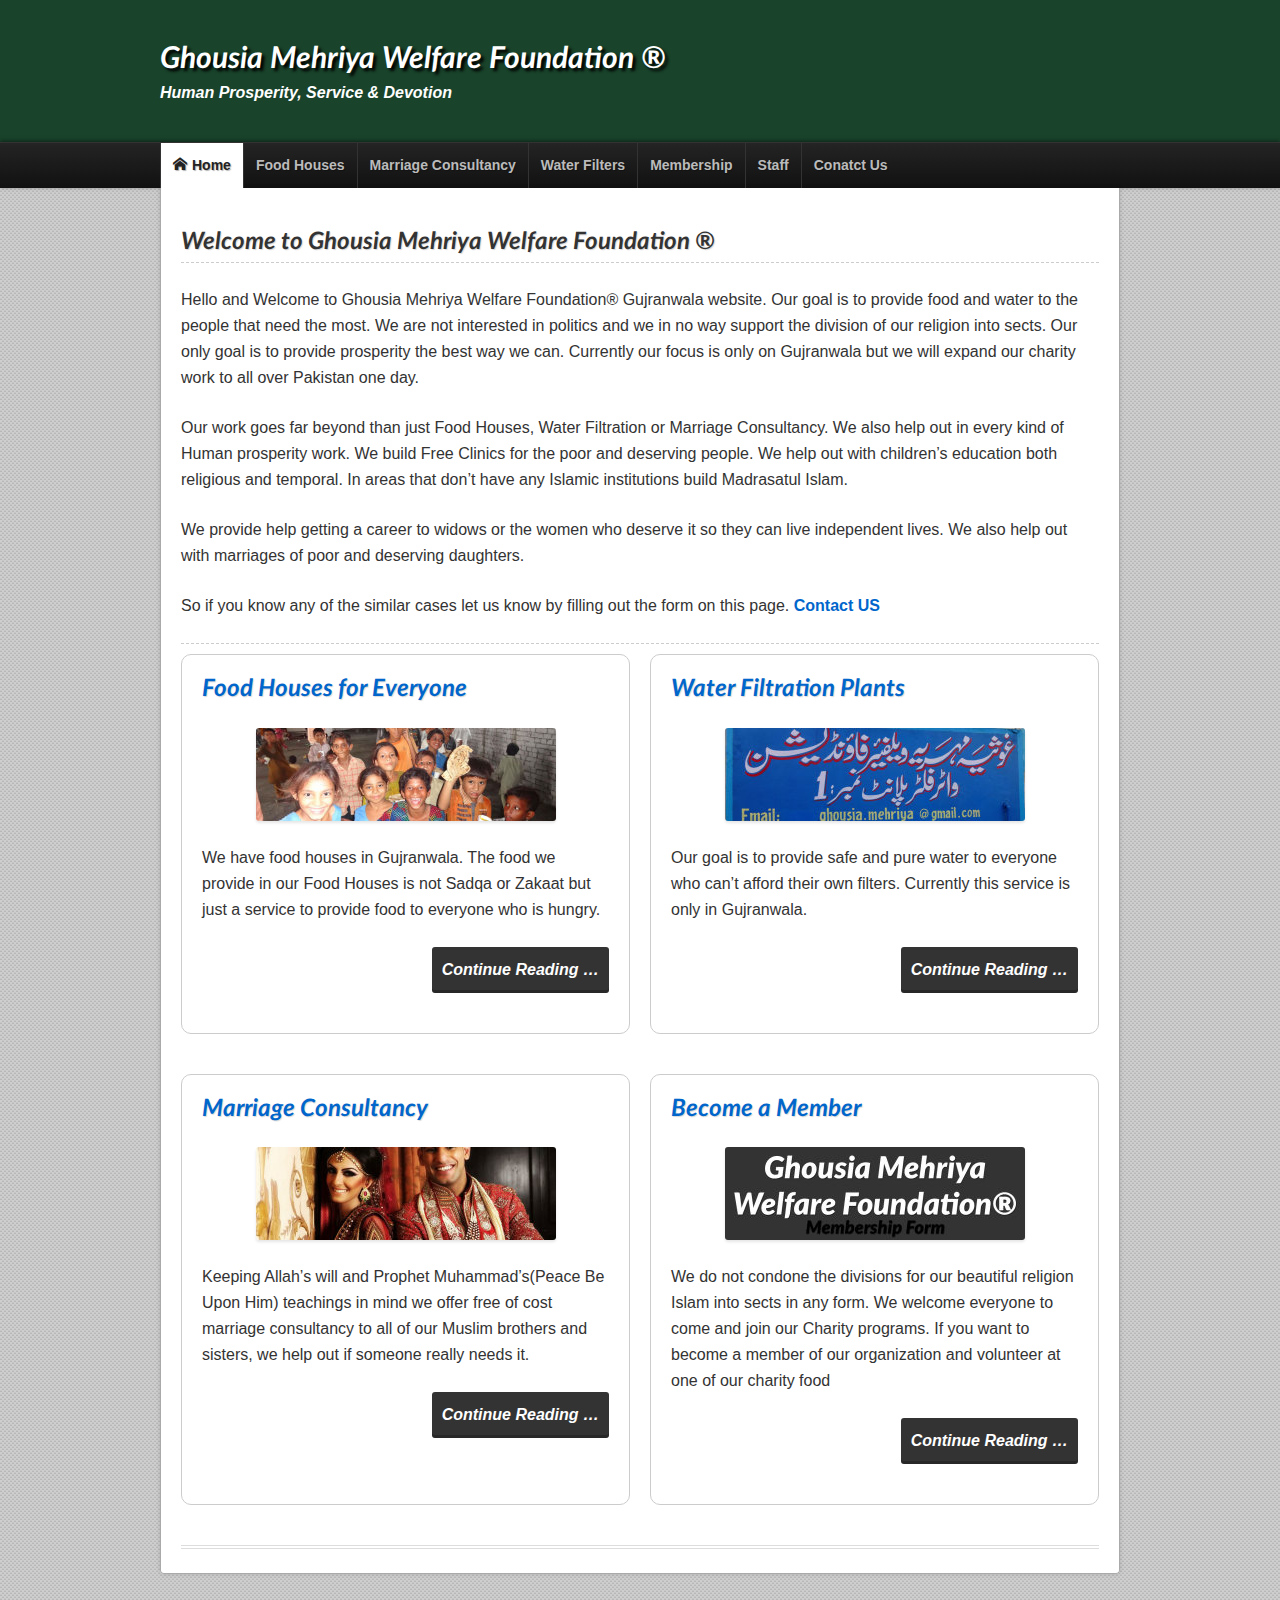
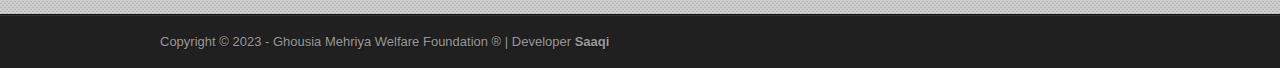
==== commit dc2a8e6c: "fixes" ====
--- a/index.html
+++ b/index.html
@@ -7,7 +7,7 @@
     <title>Ghousia Mehriya Welfare Foundation ® – Human Prosperity, Service &amp; Devotion</title>
     <meta name="description" content="Human Prosperity, Service &amp; Devotion">
     <meta name="robots" content="max-image-preview:large">
-    <link rel="canonical" href="https://gm-wf.org/">
+    <link rel="canonical" href="https://gm-wf.org/index.html">
     <link rel="stylesheet" href="./assets/themes/gm-wf/css/style.min.css" type="text/css" media="all">
     <link rel="stylesheet" href="./assets/themes/gm-wf/functions/fancybox/jquery.fancybox.min.css" type="text/css" media="all">
     <link rel="icon" href="./favicon.ico">
@@ -51,29 +51,32 @@
                                 <p>We provide help getting a career to widows or the women who deserve it so they can live independent lives. We also help out with marriages of poor and deserving daughters.</p>
                                 <p>So if you know any of the similar cases let us know by filling out the form on this page. <a href="./contact-us/index.html" title="Send Us Your Questions and Suggestions">Contact US</a></p>
                                 <div class="seperator"></div>
-                                <div class="one-half first small-exc">
+
+                                <div class="home-ext-container">
+                                <div class="small-exc">
                                     <h2><a href="./our-free-food-houses-for-everyone/index.html" title="Our Free Food Houses for Everyone">Food Houses for Everyone</a></h2>
                                     <p><a href="./our-free-food-houses-for-everyone/index.html"><img decoding="async" loading="lazy" src="./assets/uploads/2014/12/slider-01-300x93.jpg" alt="slider-01" width="300" height="93" class="aligncenter size-medium" srcset="./assets/uploads/2014/12/slider-01-300x93.jpg 300w, ./assets/uploads/2014/12/slider-01.jpg 960w" sizes="(max-width: 300px) 100vw, 300px"></a></p>
                                     <p>We have food houses in Gujranwala. The food we provide in our Food Houses is not Sadqa or Zakaat but just a service to provide food to everyone who is hungry.</p>
                                     <div class="readmore"><a class="more-link button" href="./our-free-food-houses-for-everyone/index.html" title="Our Free Food Houses for Everyone">Continue Reading &#8230;</a></div>
                                 </div>
-                                <div class="one-half second small-exc">
+                                <div class="small-exc">
                                     <h2><a href="./water-filtration-plants/index.html" title="Water Filtration Plants">Water Filtration Plants</a></h2>
                                     <p><a href="./water-filtration-plants/index.html"><img decoding="async" loading="lazy" src="./assets/uploads/2014/12/slider-03-300x93.jpg" alt="slider-03" width="300" height="93" class="aligncenter size-medium" srcset="./assets/uploads/2014/12/slider-03-300x93.jpg 300w, ./assets/uploads/2014/12/slider-03.jpg 960w" sizes="(max-width: 300px) 100vw, 300px"></a></p>
                                     <p>Our goal is to provide safe and pure water to everyone who can’t afford their own filters. Currently this service is only in Gujranwala.</p>
                                     <div class="readmore"><a class="more-link button" href="./water-filtration-plants/index.html" title="Water Filtration Plants">Continue Reading &#8230;</a></div>
                                 </div>
-                                <div class="one-half first small-exc">
+                                <div class="small-exc">
                                     <h2><a style="padding-top: 20px;" href="./meriage-consultancy/index.html" title="Free Marriage Consultancy Service">Marriage Consultancy</a></h2>
                                     <p><a href="./meriage-consultancy/index.html"><img decoding="async" loading="lazy" src="./assets/uploads/2014/10/slider-02-300x93.jpg" alt="slider-02" width="300" height="93" class="aligncenter size-medium" srcset="./assets/uploads/2014/10/slider-02-300x93.jpg 300w, ./assets/uploads/2014/10/slider-02.jpg 960w" sizes="(max-width: 300px) 100vw, 300px"></a></p>
                                     <p>Keeping Allah’s will and Prophet Muhammad’s(Peace Be Upon Him) teachings in mind we offer free of cost marriage consultancy to all of our Muslim brothers and sisters, we help out if someone really needs it.</p>
                                     <div class="readmore"><a class="more-link button" href="./meriage-consultancy/index.html" title="Free Marriage Consultancy Service">Continue Reading &#8230;</a></div>
                                 </div>
-                                <div class="one-half second small-exc">
+                                <div class="small-exc">
                                     <h2><a href="./membership-page/index.html" title="Become a Member of our Charity Foundation">Become a Member</a></h2>
                                     <p><a href="./membership-page/index.html"><img decoding="async" loading="lazy" src="./assets/uploads/2014/12/slide-04-300x93.jpg" alt="slide-04" width="300" height="93" class="aligncenter size-medium" srcset="./assets/uploads/2014/12/slide-04-300x93.jpg 300w, ./assets/uploads/2014/12/slide-04.jpg 960w" sizes="(max-width: 300px) 100vw, 300px"></a></p>
                                     <p>We do not condone the divisions for our beautiful religion Islam into sects in any form. We welcome everyone to come and join our Charity programs. If you want to become a member of our organization and volunteer at one of our charity food</p>
                                     <div class="readmore"><a class="more-link button" href="./membership-page/index.html" title="Become a Member of our Charity Foundation">Continue Reading &#8230;</a></div>
+                                </div>
                                 </div>
                             </div>
                         </article>
--- a/assets/themes/gm-wf/css/style.min.css
+++ b/assets/themes/gm-wf/css/style.min.css
@@ -1 +1 @@
-@font-face{font-family:LatoWeb;src:url("./fonts/LatoLatin-BoldItalic.eot");src:local("Lato Bold Italic"),local("Lato-BoldItalic"),url("./fonts/LatoLatin-BoldItalic.eot#iefix") format("embedded-opentype"),url("./fonts/LatoLatin-BoldItalic.woff2") format("woff2"),url("./fonts/LatoLatin-BoldItalic.woff") format("woff"),url("./fonts/LatoLatin-BoldItalic.ttf") format("truetype");font-style:italic;font-weight:700;text-rendering:optimizeLegibility}@font-face{font-family:saaqi-icons;src:url("./fonts/saaqi-icons.eot");src:url("./fonts/saaqi-icons.eot#iefix") format("embedded-opentype"),url("./fonts/saaqi-icons.woff") format("woff"),url("./fonts/saaqi-icons.ttf") format("truetype"),url("./fonts/saaqi-icons.svg#saaqi-icons") format("svg");font-style:normal;font-weight:400}html{font-family:sans-serif;-ms-text-size-adjust:100%;-webkit-text-size-adjust:100%}body{margin:0}article,figure,footer,header,main,menu,nav,section{display:block}progress{display:inline-block;vertical-align:baseline}[hidden],template{display:none}a{background-color:transparent}a:active,a:hover{outline:0}b,strong{font-weight:700}h1{font-size:2em;margin:.67em 0}img{border:0}svg:not(:root){overflow:hidden}figure{margin:1em 40px}code{font-family:monospace,monospace;font-size:1em}button,input,optgroup,select,textarea{color:inherit;font:inherit;margin:0}button{overflow:visible}button,select{text-transform:none}button,html input[type=button],input[type=reset],input[type=submit]{-webkit-appearance:button;cursor:pointer}button[disabled],html input[disabled]{cursor:default}button::-moz-focus-inner,input::-moz-focus-inner{border:0;padding:0}input{line-height:normal}input[type=checkbox],input[type=radio]{box-sizing:border-box;padding:0}input[type=number]::-webkit-inner-spin-button,input[type=number]::-webkit-outer-spin-button{height:auto}input[type=search]{-webkit-appearance:textfield;box-sizing:content-box}input[type=search]::-webkit-search-cancel-button,input[type=search]::-webkit-search-decoration{-webkit-appearance:none}fieldset{border:1px solid silver;margin:0 2px;padding:.35em .625em .75em}legend{border:0;padding:0}textarea{overflow:auto}optgroup{font-weight:700}table{border-collapse:collapse;border-spacing:0}td,th{padding:0}html,input[type=search]{-webkit-box-sizing:border-box;-moz-box-sizing:border-box;box-sizing:border-box}*,:after,:before{-webkit-box-sizing:inherit;-moz-box-sizing:inherit;box-sizing:inherit}.author-box:before,.entry-content:before,.entry:before,.nav-primary:before,.site-container:before,.site-footer:before,.site-header:before,.site-inner:before,.wrap:before{content:" ";display:table}.author-box:after,.entry-content:after,.entry:after,.nav-primary:after,.site-container:after,.site-footer:after,.site-header:after,.site-inner:after,.wrap:after{clear:both;content:" ";display:table}html{font-size:62.5%}body>div{font-size:1.6rem}body{background-color:#bbb;background-image:url("./img/body.png");background-image:url("[data-uri]");color:#333;font-family:"Segoe UI","Helvetica Neue",sans-serif;font-size:16px;font-size:1.6rem;font-weight:400;line-height:1.625;margin:0}.button,.gallery img,a,button,input:focus,input[type=button],input[type=reset],input[type=submit],textarea:focus{-webkit-transition:all .1s ease-in-out;-moz-transition:all .1s ease-in-out;-ms-transition:all .1s ease-in-out;-o-transition:all .1s ease-in-out;transition:all .1s ease-in-out}a{color:#06c;text-decoration:none;font-weight:700}a:hover{border-bottom:1px dotted #ddd;color:#4d90fe}a:active{color:#333}a img{margin-bottom:-4px}p{margin:0 0 24px;padding:0}ul{margin:0;padding:0}li{list-style-type:none}b,strong{font-weight:700}i{font-style:italic}h1,h2,h3,h4,h6{color:#333;font-family:LatoWeb,"Segoe UI",Sans-serif;font-style:italic;font-weight:700;line-height:1.2;margin:0 0 24px;text-shadow:1px 1px 1px rgba(127,127,127,.3)}h1{font-size:26px;font-size:2.6rem}h2{font-size:24px;font-size:2.4rem}h3{font-size:22px;font-size:2.2rem}h4{font-size:20px;font-size:2rem}h6{font-size:16px;font-size:1.6rem}embed,iframe,img,object{max-width:100%}img{height:auto}.gallery img{width:auto}.seperator{border-top:1px dashed #ccc;margin-top:10px;padding-top:10px}.gallery{overflow:hidden}.gallery-item{float:left;margin:0 0 24px;text-align:center}.gallery-columns-3 .gallery-item{width:33%}.gallery img{border:1px solid #ddd;height:auto;padding:4px}.gallery img:focus,.gallery img:hover{border:1px solid #999}input,select,textarea{background-color:#fff;border:1px solid #ddd;-webkit-box-shadow:1px 1px 3px #eee inset;box-shadow:1px 1px 3px #eee inset;color:#999;font-weight:300;padding:10px;width:100%}area:focus,input:focus,textarea:focus{border:1px solid #6cf;-webkit-box-shadow:0 0 5px #6cf;box-shadow:0 0 5px #6cf;color:#333;outline:0}input[type=checkbox],input[type=image],input[type=radio]{width:auto}.placeholder{color:#999;font-weight:300;opacity:1}.button,.fixed .top,button,input[type=button],input[type=reset],input[type=submit]{background-color:#333;border:0;-webkit-box-shadow:0 -3px 0 rgba(0,0,0,.2) inset;box-shadow:0 -3px 0 rgba(0,0,0,.2) inset;color:#fefefe;cursor:pointer;padding:16px 24px;text-transform:uppercase;width:auto}.button:focus,.button:hover,button:focus,button:hover,input:focus[type=button],input:focus[type=reset],input:focus[type=submit],input:hover[type=button],input:hover[type=reset],input:hover[type=submit]{background-color:#4d9fff;color:#fff}.entry-content .button:focus,.entry-content .button:hover{border:0;color:#fff}.button{display:inline-block}table{border-collapse:collapse;border-spacing:0;line-height:2;margin:0 0 28px;width:100%}tbody{border-bottom:1px solid #ddd}td,th{text-align:left}td{border-top:1px solid #ddd;padding:6px 0}th{font-weight:400}.genesis-nav-menu .search input[type=submit]:focus{clip:auto!important;height:auto;width:auto;display:block;font-size:1em;font-weight:700;padding:15px 23px 14px;color:#333;background:#fff;z-index:100000;text-decoration:none;box-shadow:0 0 2px 2px rgba(0,0,0,.6)}.more-link{position:relative}.site-inner,.wrap{margin:0 auto;max-width:960px}.site-inner{background:#fff;-webkit-border-radius:0 0 4px 4px;border-radius:0 0 4px 4px;-webkit-box-shadow:0 0 4px rgba(0,0,0,.15);box-shadow:0 0 4px rgba(0,0,0,.15);clear:both;margin-bottom:40px}.site-inner .wrap{background:#fff;border:1px solid #aaa;-webkit-border-radius:0 0 4px 4px;border-radius:0 0 4px 4px;border-top:0;padding:40px 20px 0}.content{float:right;width:100%}.content-sidebar .content{float:left}.one-half{float:left;margin-left:2.564102564102564%}.one-half{width:48.717948717948715%}.first{clear:both;margin-left:0}.avatar{float:left}.author-box .avatar{margin-right:16px}.author-box{background-color:#fff;font-size:16px;font-size:1.6rem;margin-bottom:40px;padding:40px}.author-box{background:#f9f9f9;border:1px solid #e5e5e5;margin:0 0 24px;padding:20px}.author-box-title{font-size:20px;font-size:2rem;margin:0 0 4px}.author-box-position{margin:0 0 4px}.author-box p,.entry-content .author-box p{margin:0}.author-box p:last-child{margin-bottom:0}.genesis-nav-menu .search input[type=submit]{border:0;clip:rect(0,0,0,0);height:1px;margin:-1px;padding:0;position:absolute;width:1px}.entry-title a{border:0;color:#333}.entry-title a:focus,.entry-title a:hover{color:#06c}.page .entry-title{border-bottom:1px dashed #ccc;padding-bottom:5px}a.aligncenter img{display:block;margin:0 auto}.aligncenter{display:block;float:none;margin:0 auto 24px}.widget{word-wrap:break-word}.widget li{list-style:none}.widget li li{border:0;margin:0 0 0 30px;padding:0}.fancybox-container{z-index:100050!important}.fancybox-caption{border:0!important}#colorbox{z-index:100050!important}#colorbox{font-size:13px;font-size:1.3rem;line-height:1.3}#colorbox button{-webkit-box-shadow:none;box-shadow:none}.site-header{background-color:#202020;background-image:url("./img/dots.png");background-image:url("[data-uri]")}.site-header .wrap{padding:25px 0}.title-area{font-style:italic;float:left;font-weight:700;padding:16px 0;text-align:left;width:70%}.site-title{font-size:30px;font-size:3rem;line-height:1.2;margin-bottom:8px;text-shadow:3px 3px 3px #000}.site-title a:focus,.site-title a:hover{border:0;color:#ccc}.site-title a,.site-title a:active{color:#fff}.site-description{color:#fefefe;font-size:16px;font-size:1.6rem;line-height:1;margin:0}.genesis-nav-menu{clear:both;color:#bbb;font-family:"Lucida Sans Unicode","Lucida Grande",Geneva,Verdana,sans-serif;font-size:0;line-height:1.5;width:100%}.genesis-nav-menu .menu-item{display:inline-block;font-size:14px;font-size:1.4rem;text-align:left}.genesis-nav-menu a{border:0;border-left:1px solid #333;color:#bbb;display:block;padding:12px;text-shadow:1px 1px 1px rgba(0,0,0,.3);text-decoration:none}.genesis-nav-menu .menu-item-home>a:before{content:"\2302  "}.genesis-nav-menu .current-menu-item>a,.genesis-nav-menu .sub-menu .current-menu-item>a:focus,.genesis-nav-menu .sub-menu .current-menu-item>a:hover,.genesis-nav-menu a:focus,.genesis-nav-menu a:hover{background:#fff;color:#222}.genesis-nav-menu a:active{background:#222;color:#fff}.genesis-nav-menu .current-menu-item>a{font-weight:700}.genesis-nav-menu .sub-menu{left:-9999px;opacity:0;position:absolute;-webkit-transition:opacity .4s ease-in-out;-moz-transition:opacity .4s ease-in-out;-ms-transition:opacity .4s ease-in-out;-o-transition:opacity .4s ease-in-out;transition:opacity .4s ease-in-out;width:200px;z-index:99}.genesis-nav-menu .sub-menu a{background:#fff;border:1px solid #ccc;border-top:0;color:#222;padding:12px;position:relative;width:180px;word-wrap:break-word}.genesis-nav-menu .sub-menu a:hover{color:#000}.genesis-nav-menu .sub-menu .sub-menu{margin:-46px 0 0 179px}.genesis-nav-menu .menu-item:hover{position:static}.genesis-nav-menu .menu-item:hover>.sub-menu{left:auto;opacity:1}.genesis-nav-menu>.first>a{padding-left:0}.genesis-nav-menu>.last>a{padding-right:0}.genesis-nav-menu>.right{float:right;list-style:none;padding:12px 0}.genesis-nav-menu>.right>a{border-left:0;display:inline;font-size:14px;font-size:1.4rem;padding:0}.genesis-nav-menu>.right>a:active,.genesis-nav-menu>.right>a:hover{background:0 0;color:#fff}.genesis-nav-menu>.search{font-family:Arial,Helvetica,sans-serif;font-size:14px;font-size:1.4rem;padding:4px 0 0}.genesis-nav-menu>.search input{padding:9px}.menu .menu-item:focus{position:static}.menu .menu-item>a:focus+ul.sub-menu{left:auto;opacity:1}.site-header .sub-menu{border-top:1px solid #eee}.site-header .sub-menu .sub-menu{margin-top:-56px}.site-header .genesis-nav-menu li li{margin-left:0}.nav-primary{background-color:#242424;background-image:-moz-linear-gradient(top,#242424 0,#111 100%);background-image:-webkit-gradient(linear,left top,left bottom,color-stop(0,#242424),color-stop(100%,#111));background-image:-webkit-linear-gradient(top,#242424 0,#111 100%);background-image:-o-linear-gradient(top,#242424 0,#111 100%);background-image:-ms-linear-gradient(top,#242424 0,#111 100%);background-image:linear-gradient(to bottom,#242424 0,#111 100%);border-top:1px solid #333;-webkit-box-shadow:0 -1px 4px rgba(0,0,0,.5);box-shadow:0 -1px 4px rgba(0,0,0,.5)}@media only screen and (min-width:768px){.js.fixed{-webkit-box-shadow:0 1px 4px rgba(0,0,0,.5);box-shadow:0 1px 4px rgba(0,0,0,.5);left:0;position:fixed;width:100%;top:0;z-index:99999}.js.fixed .genesis-nav-menu .current-menu-item>a,.js.fixed .genesis-nav-menu .sub-menu .current-menu-item>a:hover,.js.fixed .genesis-nav-menu a:hover{background:#333;color:#fff;-webkit-box-shadow:inset 0 3px 9px #1f1f1f;box-shadow:inset 0 3px 9px #1f1f1f}.js.fixed .genesis-nav-menu .sub-menu .current-menu-item>a:hover,.js.fixed .genesis-nav-menu .sub-menu a{background:#fff;-webkit-box-shadow:none;box-shadow:none;color:#333}}.entry{background:#fff;border-bottom:4px double #ddd;margin:0 0 24px;padding:0 0 20px}.content .entry{background-color:#fff}.entry-content ul{margin:0 0 24px 20px}.entry-content ul>li{list-style-type:disc}.entry-content ul ul{margin-bottom:0}.readmore{text-align:right;margin:0 0 20px}.readmore .button{text-transform:none;font-style:italic;padding:10px}.readmore .button:active{-webkit-box-shadow:none;box-shadow:none;position:relative;top:1px}.site-footer{background:#202020;border-top:1px solid #101010;-webkit-box-shadow:inset 0 1px 0 rgba(255,255,255,.1);box-shadow:inset 0 1px 0 rgba(255,255,255,.1);color:#999;font-size:13px;font-size:1.3rem;line-height:1;text-align:center;text-shadow:1px 1px 1px rgba(0,0,0,.3)}.site-footer .wrap{padding:20px 0}.site-footer a{color:#999}.site-footer a:hover{border-color:#999;color:#fff}.site-footer p{margin-bottom:0}.creds{float:left}.powered:before{content:" |"}a.top{float:right;font-weight:700}.top:before{content:"\2191  "}.fixed .top{bottom:10px;opacity:.6;padding:10px;position:fixed;right:10px}.fixed .top:hover{opacity:1}.fixed .top:active{bottom:9px;-webkit-box-shadow:none;box-shadow:none}.author-box,.entry-content img{-webkit-box-shadow:0 2px 3px rgba(0,0,0,.1);box-shadow:0 2px 3px rgba(0,0,0,.1)}.author-box,.avatar,.button,.entry-content img,.fixed .top,.more-link,area,input,select,textarea{-webkit-border-radius:3px;border-radius:3px}@media only screen and (max-width:980px){.content,.content-sidebar .content{float:none;margin:0 auto}.content,.content-sidebar .content,.site-inner,.title-area,.wrap{width:100%}.genesis-nav-menu li.right{display:none}.site-inner,.site-inner .wrap{-webkit-border-radius:0;border-radius:0}.site-inner .wrap{padding-left:5%;padding-right:5%}.site-header .wrap{padding:20px}.genesis-nav-menu li,.site-header ul.genesis-nav-menu{float:none}.genesis-nav-menu,.title-area{text-align:center}.site-footer .wrap{padding:20px}}@media only screen and (max-width:767px){.one-half{margin:0;width:100%}.readmore{text-align:center}.creds,.top,a.top{float:none}.copyright,.powered{border-top:1px dotted #444;display:block;margin-top:10px;padding-top:10px}.powered:before{content:""}}@media only screen and (max-width:480px){.site-container{min-width:320px}}@media only screen and (max-width:320px){.site-inner .wrap{padding-left:10px;padding-right:10px}}.js nav{clear:both}.js .menu-toggle,.js .sub-menu-toggle{display:none;visibility:hidden}@media only screen and (min-width:768px){.js nav{background-color:#222;display:block!important}}@media only screen and (max-width:767px){.js nav{display:none;position:relative}.js .genesis-nav-menu a{background:#222;color:#bbb;border-bottom:1px solid #101010;-webkit-box-shadow:inset 0 1px 0 rgba(255,255,255,.1);box-shadow:inset 0 1px 0 rgba(255,255,255,.1)}.js .menu-toggle .menu-button{float:left}.js .menu-toggle .menu-icon{border-left:2px solid #bbb;padding-left:10px;float:right}.js .menu-toggle .menu-icon:before{content:"\2261"}.js .menu-toggle.activated .menu-icon{border-left-color:#fff}.js .menu-toggle,.js .sub-menu-toggle{display:block;font-size:18px;font-size:1.8rem;font-weight:700;margin:0 auto;overflow:hidden;padding:10px 20px;text-align:right;text-shadow:2px 2px 2px #000;visibility:visible}.js .nav-primary{border-top:1px solid #101010;-webkit-box-shadow:0 1px 4px rgba(0,0,0,.5);box-shadow:0 1px 4px rgba(0,0,0,.5)}.js button.menu-toggle,.js button.sub-menu-toggle{background:0 0;color:#bbb;outline:0}.js button.menu-toggle{background-color:#242424;background-image:-moz-linear-gradient(top,#242424 0,#111 100%);background-image:-webkit-gradient(linear,left top,left bottom,color-stop(0,#242424),color-stop(100%,#111));background-image:-webkit-linear-gradient(top,#242424 0,#111 100%);background-image:-o-linear-gradient(top,#242424 0,#111 100%);background-image:-ms-linear-gradient(top,#242424 0,#111 100%);background-image:linear-gradient(to bottom,#242424 0,#111 100%);border-top:1px solid #333;-webkit-box-shadow:0 -1px 4px rgba(0,0,0,.5),0 1px 4px rgba(0,0,0,.5);box-shadow:0 -1px 4px rgba(0,0,0,.5),0 1px 4px rgba(0,0,0,.5);font-family:LatoWeb,"Segoe UI",Sans-serif;font-style:italic;width:100%;position:relative}.js button.menu-toggle.activated{background-color:#222;background-image:-moz-linear-gradient(top,#222 0,#333 100%);background-image:-webkit-gradient(linear,left top,left bottom,color-stop(0,#222),color-stop(100%,#333));background-image:-webkit-linear-gradient(top,#222 0,#333 100%);background-image:-o-linear-gradient(top,#222 0,#333 100%);background-image:-ms-linear-gradient(top,#222 0,#333 100%);background-image:linear-gradient(to bottom,#222 0,#333 100%);-webkit-box-shadow:inset 0 3px 9px #1f1f1f;box-shadow:inset 0 3px 9px #1f1f1f}.js .sub-menu-toggle{-webkit-box-shadow:none;box-shadow:none;position:absolute;right:0;top:0}.js .genesis-nav-menu .menu-item{display:block;position:relative;text-align:left}.js .genesis-nav-menu .menu-item:hover{position:relative}.js .genesis-nav-menu .sub-menu{clear:both;display:none;opacity:1;position:static;width:100%}.js .genesis-nav-menu .sub-menu .sub-menu{margin:0}.js .genesis-nav-menu .current-menu-item>a,.js .genesis-nav-menu .sub-menu .current-menu-item>a:hover,.js .genesis-nav-menu a:hover{background-color:#2a2a2a;color:#fff;-webkit-box-shadow:inset 0 3px 9px #222;box-shadow:inset 0 3px 9px #222}.js .genesis-nav-menu a:hover{-webkit-box-shadow:inset 0 3px 9px #1d1d1d;box-shadow:inset 0 3px 9px #1d1d1d}.js .genesis-nav-menu a:hover:active{background:#eee;color:#444;text-shadow:1px 1px 1px rgba(0,0,0,.5)}.js .genesis-nav-menu .sub-menu a{border-left:0;border-right:0;position:relative;width:auto}.js .menu-toggle.activated,.js .sub-menu-toggle.activated{color:#fff}.js .sub-menu-toggle:before{content:"+";vertical-align:middle}.js .sub-menu-toggle.activated:before{content:"-";vertical-align:middle}.js .genesis-nav-menu .sub-menu a:before{content:"\2191  - "}.js .genesis-nav-menu .sub-menu .sub-menu a:before{content:"\2191  -- "}.js .genesis-nav-menu .sub-menu .sub-menu .sub-menu a:before{content:"\2191  -- "}}@media print{*,:after,:before{background:0 0!important;-webkit-box-shadow:none!important;box-shadow:none!important;color:#000!important;text-shadow:none!important}a,a:visited{text-decoration:underline}a[href]:after{content:" ("attr(href) ")"}.site-title>a:after{content:""}thead{display:table-header-group}img,tr{page-break-inside:avoid}img{max-width:100%!important}@page{margin:2cm .5cm}h2,h3,p{orphans:3;widows:3}.content,.content-sidebar{width:100%}.fixed .top,.nav-primary,button,input,select,textarea{display:none!important}.title-area{text-align:center;width:100%}.site-title>a{margin:0;text-decoration:none;text-indent:0}.site-inner{padding-top:0;position:relative;top:-100px}.site-inner .wrap{border:0}.author-box{margin-bottom:0}h1,h2,h3,h4,h6{orphans:3;page-break-after:avoid;page-break-inside:avoid;widows:3}img{page-break-after:avoid;page-break-inside:avoid}table{page-break-inside:avoid}ul{page-break-before:avoid}}.genesis-nav-menu .menu-item-home>a:before,.js .genesis-nav-menu .sub-menu .sub-menu .sub-menu a:before,.js .genesis-nav-menu .sub-menu .sub-menu a:before,.js .genesis-nav-menu .sub-menu a:before,.js .menu-toggle .menu-icon:before,.js .sub-menu-toggle.activated:before,.js .sub-menu-toggle:before,.top:before{font-family:saaqi-icons;font-style:normal;font-weight:400;font-variant:normal;line-height:1;speak:none;text-transform:none;-webkit-font-smoothing:antialiased;-moz-osx-font-smoothing:grayscale}.genesis-nav-menu .menu-item-home>a:before{content:"\e600  "}.top:before{content:"\e60b  "}@media only screen and (max-width:767px){.js .menu-toggle .menu-icon:before{content:"\e607"}.js .sub-menu-toggle:before{content:"\e609"}.js .sub-menu-toggle.activated:before{content:"\e608"}.js .genesis-nav-menu .sub-menu a:before{content:"\e60b  "}.js .genesis-nav-menu .sub-menu .sub-menu a:before{content:"\2014  \e60b  "}.js .genesis-nav-menu .sub-menu .sub-menu .sub-menu a:before{content:"\2014\2014  \e60b  "}}.site-header{background:#19432b}.small-exc{padding:20px;margin-bottom:20px;border:1px solid #ccc;border-radius:10px}+@font-face{font-family:LatoWeb;src:url("./fonts/LatoLatin-BoldItalic.eot");src:local("Lato Bold Italic"),local("Lato-BoldItalic"),url("./fonts/LatoLatin-BoldItalic.eot#iefix") format("embedded-opentype"),url("./fonts/LatoLatin-BoldItalic.woff2") format("woff2"),url("./fonts/LatoLatin-BoldItalic.woff") format("woff"),url("./fonts/LatoLatin-BoldItalic.ttf") format("truetype");font-style:italic;font-weight:700;text-rendering:optimizeLegibility}@font-face{font-family:saaqi-icons;src:url("./fonts/saaqi-icons.eot");src:url("./fonts/saaqi-icons.eot#iefix") format("embedded-opentype"),url("./fonts/saaqi-icons.woff") format("woff"),url("./fonts/saaqi-icons.ttf") format("truetype"),url("./fonts/saaqi-icons.svg#saaqi-icons") format("svg");font-style:normal;font-weight:400}html{font-family:sans-serif;-ms-text-size-adjust:100%;-webkit-text-size-adjust:100%}body{margin:0}article,figure,footer,header,main,menu,nav,section{display:block}progress{display:inline-block;vertical-align:baseline}[hidden],template{display:none}a{background-color:transparent}a:active,a:hover{outline:0}b,strong{font-weight:700}h1{font-size:2em;margin:.67em 0}img{border:0}svg:not(:root){overflow:hidden}figure{margin:1em 40px}code{font-family:monospace,monospace;font-size:1em}button,input,optgroup,select,textarea{color:inherit;font:inherit;margin:0}button{overflow:visible}button,select{text-transform:none}button,html input[type=button],input[type=reset],input[type=submit]{-webkit-appearance:button;cursor:pointer}button[disabled],html input[disabled]{cursor:default}button::-moz-focus-inner,input::-moz-focus-inner{border:0;padding:0}input{line-height:normal}input[type=checkbox],input[type=radio]{box-sizing:border-box;padding:0}input[type=number]::-webkit-inner-spin-button,input[type=number]::-webkit-outer-spin-button{height:auto}input[type=search]{-webkit-appearance:textfield;box-sizing:content-box}input[type=search]::-webkit-search-cancel-button,input[type=search]::-webkit-search-decoration{-webkit-appearance:none}fieldset{border:1px solid silver;margin:0 2px;padding:.35em .625em .75em}legend{border:0;padding:0}textarea{overflow:auto}optgroup{font-weight:700}table{border-collapse:collapse;border-spacing:0}td,th{padding:0}html,input[type=search]{-webkit-box-sizing:border-box;-moz-box-sizing:border-box;box-sizing:border-box}*,:after,:before{-webkit-box-sizing:inherit;-moz-box-sizing:inherit;box-sizing:inherit}.author-box:before,.entry-content:before,.entry:before,.nav-primary:before,.site-container:before,.site-footer:before,.site-header:before,.site-inner:before,.wrap:before{content:" ";display:table}.author-box:after,.entry-content:after,.entry:after,.nav-primary:after,.site-container:after,.site-footer:after,.site-header:after,.site-inner:after,.wrap:after{clear:both;content:" ";display:table}html{font-size:62.5%}body>div{font-size:1.6rem}body{background-color:#bbb;background-image:url("./img/body.png");background-image:url("[data-uri]");color:#333;font-family:"Segoe UI","Helvetica Neue",sans-serif;font-size:16px;font-size:1.6rem;font-weight:400;line-height:1.625;margin:0}.button,.gallery img,a,button,input:focus,input[type=button],input[type=reset],input[type=submit],textarea:focus{-webkit-transition:all .1s ease-in-out;-moz-transition:all .1s ease-in-out;-ms-transition:all .1s ease-in-out;-o-transition:all .1s ease-in-out;transition:all .1s ease-in-out}a{color:#06c;text-decoration:none;font-weight:700}a:hover{border-bottom:1px dotted #ddd;color:#4d90fe}a:active{color:#333}a img{margin-bottom:-4px}p{margin:0 0 24px;padding:0}ul{margin:0;padding:0}li{list-style-type:none}b,strong{font-weight:700}i{font-style:italic}h1,h2,h3,h4,h6{color:#333;font-family:LatoWeb,"Segoe UI",Sans-serif;font-style:italic;font-weight:700;line-height:1.2;margin:0 0 24px;text-shadow:1px 1px 1px rgba(127,127,127,.3)}h1{font-size:26px;font-size:2.6rem}h2{font-size:24px;font-size:2.4rem}h3{font-size:22px;font-size:2.2rem}h4{font-size:20px;font-size:2rem}h6{font-size:16px;font-size:1.6rem}embed,iframe,img,object{max-width:100%}img{height:auto}.gallery img{width:auto}.seperator{border-top:1px dashed #ccc;margin-top:10px;padding-top:10px}.gallery{overflow:hidden}.gallery-item{float:left;margin:0 0 24px;text-align:center}.gallery-columns-3 .gallery-item{width:33%}.gallery img{border:1px solid #ddd;height:auto;padding:4px}.gallery img:focus,.gallery img:hover{border:1px solid #999}input,select,textarea{background-color:#fff;border:1px solid #ddd;-webkit-box-shadow:1px 1px 3px #eee inset;box-shadow:1px 1px 3px #eee inset;color:#999;font-weight:300;padding:10px;width:100%}area:focus,input:focus,textarea:focus{border:1px solid #6cf;-webkit-box-shadow:0 0 5px #6cf;box-shadow:0 0 5px #6cf;color:#333;outline:0}input[type=checkbox],input[type=image],input[type=radio]{width:auto}.placeholder{color:#999;font-weight:300;opacity:1}.button,.fixed .top,button,input[type=button],input[type=reset],input[type=submit]{background-color:#333;border:0;-webkit-box-shadow:0 -3px 0 rgba(0,0,0,.2) inset;box-shadow:0 -3px 0 rgba(0,0,0,.2) inset;color:#fefefe;cursor:pointer;padding:16px 24px;text-transform:uppercase;width:auto}.button:focus,.button:hover,button:focus,button:hover,input:focus[type=button],input:focus[type=reset],input:focus[type=submit],input:hover[type=button],input:hover[type=reset],input:hover[type=submit]{background-color:#4d9fff;color:#fff}.entry-content .button:focus,.entry-content .button:hover{border:0;color:#fff}.button{display:inline-block}table{border-collapse:collapse;border-spacing:0;line-height:2;margin:0 0 28px;width:100%}tbody{border-bottom:1px solid #ddd}td,th{text-align:left}td{border-top:1px solid #ddd;padding:6px 0}th{font-weight:400}.genesis-nav-menu .search input[type=submit]:focus{clip:auto!important;height:auto;width:auto;display:block;font-size:1em;font-weight:700;padding:15px 23px 14px;color:#333;background:#fff;z-index:100000;text-decoration:none;box-shadow:0 0 2px 2px rgba(0,0,0,.6)}.more-link{position:relative}.site-inner,.wrap{margin:0 auto;max-width:960px}.site-inner{background:#fff;-webkit-border-radius:0 0 4px 4px;border-radius:0 0 4px 4px;-webkit-box-shadow:0 0 4px rgba(0,0,0,.15);box-shadow:0 0 4px rgba(0,0,0,.15);clear:both;margin-bottom:40px}.site-inner .wrap{background:#fff;border:1px solid #aaa;-webkit-border-radius:0 0 4px 4px;border-radius:0 0 4px 4px;border-top:0;padding:40px 20px 0}.content{float:right;width:100%}.content-sidebar .content{float:left}.one-half{float:left;margin-left:2.564102564102564%}.one-half{width:48.717948717948715%}.first{clear:both;margin-left:0}.avatar{float:left}.author-box .avatar{margin-right:16px}.author-box{background-color:#fff;font-size:16px;font-size:1.6rem;margin-bottom:40px;padding:40px}.author-box{background:#f9f9f9;border:1px solid #e5e5e5;margin:0 0 24px;padding:20px}.author-box-title{font-size:20px;font-size:2rem;margin:0 0 4px}.author-box-position{margin:0 0 4px}.author-box p,.entry-content .author-box p{margin:0}.author-box p:last-child{margin-bottom:0}.genesis-nav-menu .search input[type=submit]{border:0;clip:rect(0,0,0,0);height:1px;margin:-1px;padding:0;position:absolute;width:1px}.entry-title a{border:0;color:#333}.entry-title a:focus,.entry-title a:hover{color:#06c}.page .entry-title{border-bottom:1px dashed #ccc;padding-bottom:5px}a.aligncenter img{display:block;margin:0 auto}.aligncenter{display:block;float:none;margin:0 auto 24px}.widget{word-wrap:break-word}.widget li{list-style:none}.widget li li{border:0;margin:0 0 0 30px;padding:0}.fancybox-container{z-index:100050!important}.fancybox-caption{border:0!important}#colorbox{z-index:100050!important}#colorbox{font-size:13px;font-size:1.3rem;line-height:1.3}#colorbox button{-webkit-box-shadow:none;box-shadow:none}.site-header{background-color:#202020;background-image:url("./img/dots.png");background-image:url("[data-uri]")}.site-header .wrap{padding:25px 0}.title-area{font-style:italic;float:left;font-weight:700;padding:16px 0;text-align:left;width:70%}.site-title{font-size:30px;font-size:3rem;line-height:1.2;margin-bottom:8px;text-shadow:3px 3px 3px #000}.site-title a:focus,.site-title a:hover{border:0;color:#ccc}.site-title a,.site-title a:active{color:#fff}.site-description{color:#fefefe;font-size:16px;font-size:1.6rem;line-height:1;margin:0}.genesis-nav-menu{clear:both;color:#bbb;font-family:"Lucida Sans Unicode","Lucida Grande",Geneva,Verdana,sans-serif;font-size:0;line-height:1.5;width:100%}.genesis-nav-menu .menu-item{display:inline-block;font-size:14px;font-size:1.4rem;text-align:left}.genesis-nav-menu a{border:0;border-left:1px solid #333;color:#bbb;display:block;padding:12px;text-shadow:1px 1px 1px rgba(0,0,0,.3);text-decoration:none}.genesis-nav-menu .menu-item-home>a:before{content:"\2302  "}.genesis-nav-menu .current-menu-item>a,.genesis-nav-menu .sub-menu .current-menu-item>a:focus,.genesis-nav-menu .sub-menu .current-menu-item>a:hover,.genesis-nav-menu a:focus,.genesis-nav-menu a:hover{background:#fff;color:#222}.genesis-nav-menu a:active{background:#222;color:#fff}.genesis-nav-menu .current-menu-item>a{font-weight:700}.genesis-nav-menu .sub-menu{left:-9999px;opacity:0;position:absolute;-webkit-transition:opacity .4s ease-in-out;-moz-transition:opacity .4s ease-in-out;-ms-transition:opacity .4s ease-in-out;-o-transition:opacity .4s ease-in-out;transition:opacity .4s ease-in-out;width:200px;z-index:99}.genesis-nav-menu .sub-menu a{background:#fff;border:1px solid #ccc;border-top:0;color:#222;padding:12px;position:relative;width:180px;word-wrap:break-word}.genesis-nav-menu .sub-menu a:hover{color:#000}.genesis-nav-menu .sub-menu .sub-menu{margin:-46px 0 0 179px}.genesis-nav-menu .menu-item:hover{position:static}.genesis-nav-menu .menu-item:hover>.sub-menu{left:auto;opacity:1}.genesis-nav-menu>.first>a{padding-left:0}.genesis-nav-menu>.last>a{padding-right:0}.genesis-nav-menu>.right{float:right;list-style:none;padding:12px 0}.genesis-nav-menu>.right>a{border-left:0;display:inline;font-size:14px;font-size:1.4rem;padding:0}.genesis-nav-menu>.right>a:active,.genesis-nav-menu>.right>a:hover{background:0 0;color:#fff}.genesis-nav-menu>.search{font-family:Arial,Helvetica,sans-serif;font-size:14px;font-size:1.4rem;padding:4px 0 0}.genesis-nav-menu>.search input{padding:9px}.menu .menu-item:focus{position:static}.menu .menu-item>a:focus+ul.sub-menu{left:auto;opacity:1}.site-header .sub-menu{border-top:1px solid #eee}.site-header .sub-menu .sub-menu{margin-top:-56px}.site-header .genesis-nav-menu li li{margin-left:0}.nav-primary{background-color:#242424;background-image:-moz-linear-gradient(top,#242424 0,#111 100%);background-image:-webkit-gradient(linear,left top,left bottom,color-stop(0,#242424),color-stop(100%,#111));background-image:-webkit-linear-gradient(top,#242424 0,#111 100%);background-image:-o-linear-gradient(top,#242424 0,#111 100%);background-image:-ms-linear-gradient(top,#242424 0,#111 100%);background-image:linear-gradient(to bottom,#242424 0,#111 100%);border-top:1px solid #333;-webkit-box-shadow:0 -1px 4px rgba(0,0,0,.5);box-shadow:0 -1px 4px rgba(0,0,0,.5)}@media only screen and (min-width:768px){.js.fixed{-webkit-box-shadow:0 1px 4px rgba(0,0,0,.5);box-shadow:0 1px 4px rgba(0,0,0,.5);left:0;position:fixed;width:100%;top:0;z-index:99999}.js.fixed .genesis-nav-menu .current-menu-item>a,.js.fixed .genesis-nav-menu .sub-menu .current-menu-item>a:hover,.js.fixed .genesis-nav-menu a:hover{background:#333;color:#fff;-webkit-box-shadow:inset 0 3px 9px #1f1f1f;box-shadow:inset 0 3px 9px #1f1f1f}.js.fixed .genesis-nav-menu .sub-menu .current-menu-item>a:hover,.js.fixed .genesis-nav-menu .sub-menu a{background:#fff;-webkit-box-shadow:none;box-shadow:none;color:#333}}.entry{background:#fff;border-bottom:4px double #ddd;margin:0 0 24px;padding:0 0 20px}.content .entry{background-color:#fff}.entry-content ul{margin:0 0 24px 20px}.entry-content ul>li{list-style-type:disc}.entry-content ul ul{margin-bottom:0}.readmore{text-align:right;margin:0 0 20px}.readmore .button{text-transform:none;font-style:italic;padding:10px}.readmore .button:active{-webkit-box-shadow:none;box-shadow:none;position:relative;top:1px}.site-footer{background:#202020;border-top:1px solid #101010;-webkit-box-shadow:inset 0 1px 0 rgba(255,255,255,.1);box-shadow:inset 0 1px 0 rgba(255,255,255,.1);color:#999;font-size:13px;font-size:1.3rem;line-height:1;text-align:center;text-shadow:1px 1px 1px rgba(0,0,0,.3)}.site-footer .wrap{padding:20px 0}.site-footer a{color:#999}.site-footer a:hover{border-color:#999;color:#fff}.site-footer p{margin-bottom:0}.creds{float:left}.powered:before{content:" |"}a.top{float:right;font-weight:700}.top:before{content:"\2191  "}.fixed .top{bottom:10px;opacity:.6;padding:10px;position:fixed;right:10px}.fixed .top:hover{opacity:1}.fixed .top:active{bottom:9px;-webkit-box-shadow:none;box-shadow:none}.author-box,.entry-content img{-webkit-box-shadow:0 2px 3px rgba(0,0,0,.1);box-shadow:0 2px 3px rgba(0,0,0,.1)}.author-box,.avatar,.button,.entry-content img,.fixed .top,.more-link,area,input,select,textarea{-webkit-border-radius:3px;border-radius:3px}@media only screen and (max-width:980px){.content,.content-sidebar .content{float:none;margin:0 auto}.content,.content-sidebar .content,.site-inner,.title-area,.wrap{width:100%}.genesis-nav-menu li.right{display:none}.site-inner,.site-inner .wrap{-webkit-border-radius:0;border-radius:0}.site-inner .wrap{padding-left:5%;padding-right:5%}.site-header .wrap{padding:20px}.genesis-nav-menu li,.site-header ul.genesis-nav-menu{float:none}.genesis-nav-menu,.title-area{text-align:center}.site-footer .wrap{padding:20px}}@media only screen and (max-width:767px){.one-half{margin:0;width:100%}.readmore{text-align:center}.creds,.top,a.top{float:none}.copyright,.powered{border-top:1px dotted #444;display:block;margin-top:10px;padding-top:10px}.powered:before{content:""}}@media only screen and (max-width:480px){.site-container{min-width:320px}}@media only screen and (max-width:320px){.site-inner .wrap{padding-left:10px;padding-right:10px}}.js nav{clear:both}.js .menu-toggle,.js .sub-menu-toggle{display:none;visibility:hidden}@media only screen and (min-width:768px){.js nav{background-color:#222;display:block!important}}@media only screen and (max-width:767px){.js nav{display:none;position:relative}.js .genesis-nav-menu a{background:#222;color:#bbb;border-bottom:1px solid #101010;-webkit-box-shadow:inset 0 1px 0 rgba(255,255,255,.1);box-shadow:inset 0 1px 0 rgba(255,255,255,.1)}.js .menu-toggle .menu-button{float:left}.js .menu-toggle .menu-icon{border-left:2px solid #bbb;padding-left:10px;float:right}.js .menu-toggle .menu-icon:before{content:"\2261"}.js .menu-toggle.activated .menu-icon{border-left-color:#fff}.js .menu-toggle,.js .sub-menu-toggle{display:block;font-size:18px;font-size:1.8rem;font-weight:700;margin:0 auto;overflow:hidden;padding:10px 20px;text-align:right;text-shadow:2px 2px 2px #000;visibility:visible}.js .nav-primary{border-top:1px solid #101010;-webkit-box-shadow:0 1px 4px rgba(0,0,0,.5);box-shadow:0 1px 4px rgba(0,0,0,.5)}.js button.menu-toggle,.js button.sub-menu-toggle{background:0 0;color:#bbb;outline:0}.js button.menu-toggle{background-color:#242424;background-image:-moz-linear-gradient(top,#242424 0,#111 100%);background-image:-webkit-gradient(linear,left top,left bottom,color-stop(0,#242424),color-stop(100%,#111));background-image:-webkit-linear-gradient(top,#242424 0,#111 100%);background-image:-o-linear-gradient(top,#242424 0,#111 100%);background-image:-ms-linear-gradient(top,#242424 0,#111 100%);background-image:linear-gradient(to bottom,#242424 0,#111 100%);border-top:1px solid #333;-webkit-box-shadow:0 -1px 4px rgba(0,0,0,.5),0 1px 4px rgba(0,0,0,.5);box-shadow:0 -1px 4px rgba(0,0,0,.5),0 1px 4px rgba(0,0,0,.5);font-family:LatoWeb,"Segoe UI",Sans-serif;font-style:italic;width:100%;position:relative}.js button.menu-toggle.activated{background-color:#222;background-image:-moz-linear-gradient(top,#222 0,#333 100%);background-image:-webkit-gradient(linear,left top,left bottom,color-stop(0,#222),color-stop(100%,#333));background-image:-webkit-linear-gradient(top,#222 0,#333 100%);background-image:-o-linear-gradient(top,#222 0,#333 100%);background-image:-ms-linear-gradient(top,#222 0,#333 100%);background-image:linear-gradient(to bottom,#222 0,#333 100%);-webkit-box-shadow:inset 0 3px 9px #1f1f1f;box-shadow:inset 0 3px 9px #1f1f1f}.js .sub-menu-toggle{-webkit-box-shadow:none;box-shadow:none;position:absolute;right:0;top:0}.js .genesis-nav-menu .menu-item{display:block;position:relative;text-align:left}.js .genesis-nav-menu .menu-item:hover{position:relative}.js .genesis-nav-menu .sub-menu{clear:both;display:none;opacity:1;position:static;width:100%}.js .genesis-nav-menu .sub-menu .sub-menu{margin:0}.js .genesis-nav-menu .current-menu-item>a,.js .genesis-nav-menu .sub-menu .current-menu-item>a:hover,.js .genesis-nav-menu a:hover{background-color:#2a2a2a;color:#fff;-webkit-box-shadow:inset 0 3px 9px #222;box-shadow:inset 0 3px 9px #222}.js .genesis-nav-menu a:hover{-webkit-box-shadow:inset 0 3px 9px #1d1d1d;box-shadow:inset 0 3px 9px #1d1d1d}.js .genesis-nav-menu a:hover:active{background:#eee;color:#444;text-shadow:1px 1px 1px rgba(0,0,0,.5)}.js .genesis-nav-menu .sub-menu a{border-left:0;border-right:0;position:relative;width:auto}.js .menu-toggle.activated,.js .sub-menu-toggle.activated{color:#fff}.js .sub-menu-toggle:before{content:"+";vertical-align:middle}.js .sub-menu-toggle.activated:before{content:"-";vertical-align:middle}.js .genesis-nav-menu .sub-menu a:before{content:"\2191  - "}.js .genesis-nav-menu .sub-menu .sub-menu a:before{content:"\2191  -- "}.js .genesis-nav-menu .sub-menu .sub-menu .sub-menu a:before{content:"\2191  -- "}}@media print{*,:after,:before{background:0 0!important;-webkit-box-shadow:none!important;box-shadow:none!important;color:#000!important;text-shadow:none!important}a,a:visited{text-decoration:underline}a[href]:after{content:" ("attr(href) ")"}.site-title>a:after{content:""}thead{display:table-header-group}img,tr{page-break-inside:avoid}img{max-width:100%!important}@page{margin:2cm .5cm}h2,h3,p{orphans:3;widows:3}.content,.content-sidebar{width:100%}.fixed .top,.nav-primary,button,input,select,textarea{display:none!important}.title-area{text-align:center;width:100%}.site-title>a{margin:0;text-decoration:none;text-indent:0}.site-inner{padding-top:0;position:relative;top:-100px}.site-inner .wrap{border:0}.author-box{margin-bottom:0}h1,h2,h3,h4,h6{orphans:3;page-break-after:avoid;page-break-inside:avoid;widows:3}img{page-break-after:avoid;page-break-inside:avoid}table{page-break-inside:avoid}ul{page-break-before:avoid}}.genesis-nav-menu .menu-item-home>a:before,.js .genesis-nav-menu .sub-menu .sub-menu .sub-menu a:before,.js .genesis-nav-menu .sub-menu .sub-menu a:before,.js .genesis-nav-menu .sub-menu a:before,.js .menu-toggle .menu-icon:before,.js .sub-menu-toggle.activated:before,.js .sub-menu-toggle:before,.top:before{font-family:saaqi-icons;font-style:normal;font-weight:400;font-variant:normal;line-height:1;speak:none;text-transform:none;-webkit-font-smoothing:antialiased;-moz-osx-font-smoothing:grayscale}.genesis-nav-menu .menu-item-home>a:before{content:"\e600  "}.top:before{content:"\e60b  "}@media only screen and (max-width:767px){.js .menu-toggle .menu-icon:before{content:"\e607"}.js .sub-menu-toggle:before{content:"\e609"}.js .sub-menu-toggle.activated:before{content:"\e608"}.js .genesis-nav-menu .sub-menu a:before{content:"\e60b  "}.js .genesis-nav-menu .sub-menu .sub-menu a:before{content:"\2014  \e60b  "}.js .genesis-nav-menu .sub-menu .sub-menu .sub-menu a:before{content:"\2014\2014  \e60b  "}}.site-header{background:#19432b}.small-exc{padding:20px;margin-bottom:20px;border:1px solid #ccc;border-radius:10px}.home-ext-container{display:flex;justify-content:center;gap:20px;flex-wrap:wrap}.home-ext-container .small-exc{flex-basis:calc(50% - 10px)}@media only screen and (max-width:767px){.home-ext-container .small-exc{flex-basis:calc(100%)}}